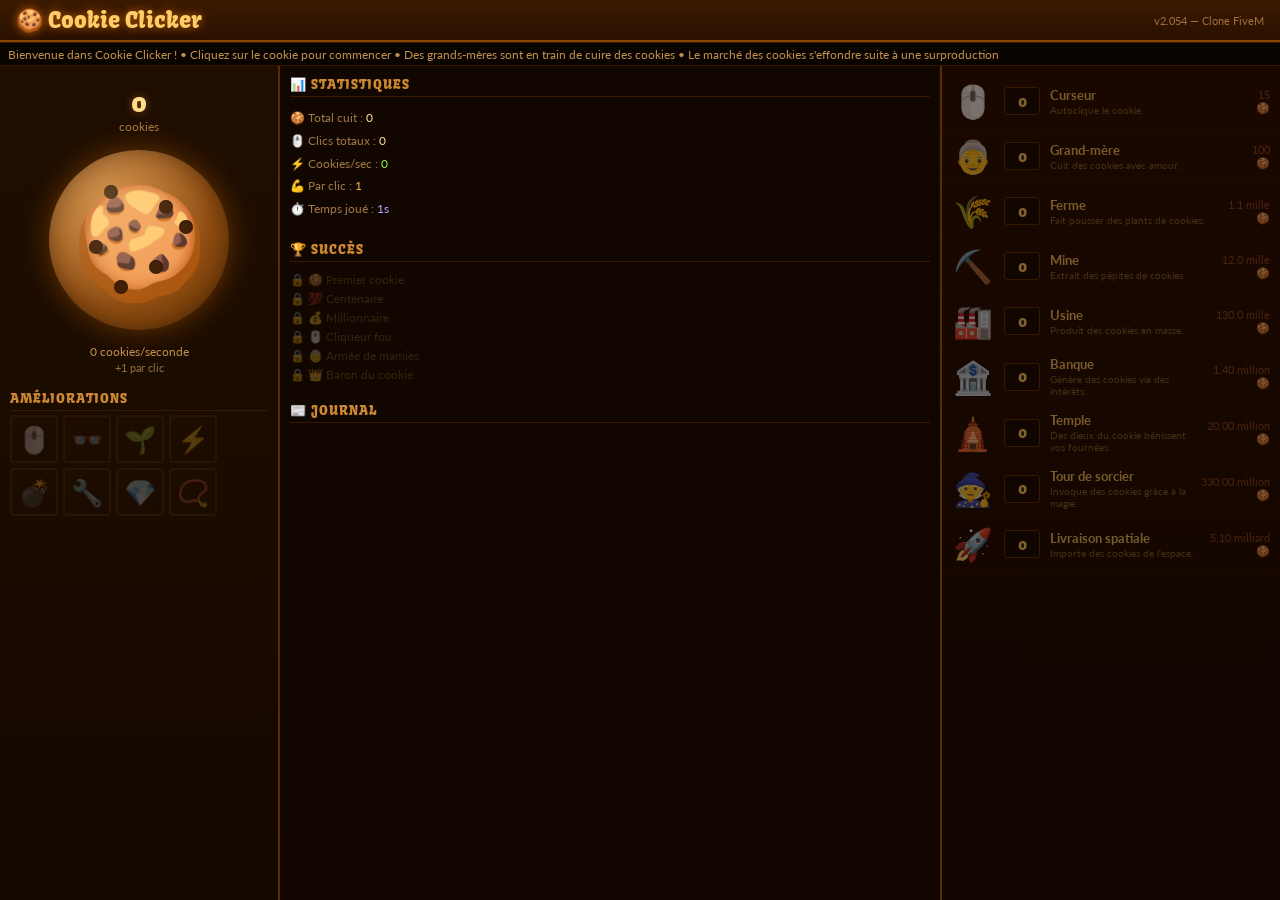
==== index.html @ 1807aa44 "Rename cookie_clicker.html to index.html" ====
<!DOCTYPE html>
<html lang="fr">
<head>
<meta charset="UTF-8">
<meta name="viewport" content="width=900, initial-scale=1">
<title>Cookie Clicker</title>
<style>
  @import url('https://fonts.googleapis.com/css2?family=Kavoon&family=Lato:wght@400;700&display=swap');

  * { margin: 0; padding: 0; box-sizing: border-box; }

  body {
    background: #1a0a00;
    color: #f0d090;
    font-family: 'Lato', sans-serif;
    height: 100vh;
    overflow: hidden;
    display: flex;
    flex-direction: column;
  }

  /* TOP BAR */
  #topbar {
    background: linear-gradient(180deg, #3b1a00, #2a1000);
    border-bottom: 2px solid #8b4500;
    padding: 6px 16px;
    display: flex;
    align-items: center;
    justify-content: space-between;
    flex-shrink: 0;
  }
  #topbar .title {
    font-family: 'Kavoon', cursive;
    font-size: 22px;
    color: #ffcc66;
    text-shadow: 0 0 10px #ff8800aa;
  }
  #topbar .version { font-size: 11px; color: #a07040; }

  /* MAIN LAYOUT */
  #main {
    display: flex;
    flex: 1;
    overflow: hidden;
  }

  /* LEFT PANEL */
  #left {
    width: 280px;
    flex-shrink: 0;
    background: linear-gradient(180deg, #1f0e00, #150800);
    border-right: 2px solid #5a2d00;
    display: flex;
    flex-direction: column;
    align-items: center;
    padding: 20px 10px;
    overflow: hidden;
  }

  #cookie-count {
    text-align: center;
    margin-bottom: 6px;
  }
  #cookie-count .big {
    font-family: 'Kavoon', cursive;
    font-size: 26px;
    color: #ffdd88;
    text-shadow: 0 0 8px #ff990066;
  }
  #cookie-count .sub {
    font-size: 12px;
    color: #a07848;
  }

  #cookie-wrap {
    position: relative;
    width: 180px;
    height: 180px;
    margin: 10px auto;
    cursor: pointer;
    user-select: none;
  }
  #cookie-img {
    width: 180px;
    height: 180px;
    border-radius: 50%;
    background: radial-gradient(circle at 38% 35%, #d4843a, #8b4a10 60%, #5a2d00);
    box-shadow: 0 0 30px #ff880055, inset 0 0 20px #00000055;
    display: flex;
    align-items: center;
    justify-content: center;
    font-size: 110px;
    transition: transform 0.06s ease;
    position: relative;
  }
  #cookie-img:active { transform: scale(0.92); }
  #cookie-img::after {
    content: '';
    position: absolute;
    inset: 0;
    border-radius: 50%;
    background: radial-gradient(circle at 30% 25%, rgba(255,255,200,0.18), transparent 60%);
    pointer-events: none;
  }

  .chip {
    position: absolute;
    width: 14px; height: 14px;
    border-radius: 50%;
    background: #3d1a00;
    box-shadow: inset 0 1px 2px #00000088;
  }

  #cps-display {
    font-size: 12px;
    color: #c09050;
    text-align: center;
    margin-top: 4px;
  }

  #click-power {
    font-size: 11px;
    color: #907040;
    text-align: center;
    margin-top: 2px;
  }

  /* FLOATING CLICKS */
  .float-num {
    position: fixed;
    font-size: 20px;
    font-weight: bold;
    color: #ffdd66;
    text-shadow: 0 0 6px #ff8800;
    pointer-events: none;
    animation: floatUp 1s ease-out forwards;
    z-index: 999;
  }
  @keyframes floatUp {
    0%   { opacity: 1; transform: translateY(0); }
    100% { opacity: 0; transform: translateY(-60px); }
  }

  /* MIDDLE PANEL */
  #middle {
    flex: 1;
    background: #120700;
    overflow-y: auto;
    padding: 10px;
    display: flex;
    flex-direction: column;
    gap: 6px;
  }
  #middle::-webkit-scrollbar { width: 6px; }
  #middle::-webkit-scrollbar-track { background: #0a0400; }
  #middle::-webkit-scrollbar-thumb { background: #5a2d00; border-radius: 3px; }

  .section-title {
    font-family: 'Kavoon', cursive;
    font-size: 13px;
    color: #cc8833;
    border-bottom: 1px solid #3a1800;
    padding-bottom: 4px;
    margin-bottom: 4px;
    letter-spacing: 1px;
  }

  /* UPGRADES */
  .upgrade-grid {
    display: flex;
    flex-wrap: wrap;
    gap: 5px;
  }
  .upgrade {
    width: 48px; height: 48px;
    border-radius: 4px;
    cursor: pointer;
    position: relative;
    border: 2px solid #5a3010;
    transition: border-color 0.2s, transform 0.1s;
    display: flex;
    align-items: center;
    justify-content: center;
    font-size: 26px;
    background: linear-gradient(135deg, #2a1200, #1a0a00);
  }
  .upgrade:hover { border-color: #ffaa44; transform: scale(1.08); }
  .upgrade.bought { border-color: #ffcc00; background: linear-gradient(135deg, #3a2000, #2a1500); opacity: 0.6; pointer-events: none; }
  .upgrade.locked { opacity: 0.25; pointer-events: none; }
  .upgrade .tip {
    display: none;
    position: absolute;
    bottom: 54px; left: 50%;
    transform: translateX(-50%);
    background: #0a0500ee;
    border: 1px solid #8b4500;
    color: #f0d090;
    font-size: 11px;
    white-space: nowrap;
    padding: 5px 8px;
    border-radius: 4px;
    z-index: 10;
    pointer-events: none;
  }
  .upgrade:hover .tip { display: block; }

  /* NEWS TICKER */
  #news {
    background: #0a0400;
    border-top: 1px solid #3a1800;
    border-bottom: 1px solid #3a1800;
    overflow: hidden;
    height: 24px;
    display: flex;
    align-items: center;
    flex-shrink: 0;
    padding: 0 8px;
  }
  #news-text {
    white-space: nowrap;
    font-size: 12px;
    color: #c09050;
    animation: ticker 35s linear infinite;
  }
  @keyframes ticker {
    0%   { transform: translateX(100vw); }
    100% { transform: translateX(-100%); }
  }

  /* RIGHT PANEL — BUILDINGS */
  #right {
    width: 340px;
    flex-shrink: 0;
    background: linear-gradient(180deg, #1a0800, #110600);
    border-left: 2px solid #5a2d00;
    overflow-y: auto;
    padding: 8px 0;
  }
  #right::-webkit-scrollbar { width: 6px; }
  #right::-webkit-scrollbar-track { background: #0a0400; }
  #right::-webkit-scrollbar-thumb { background: #5a2d00; border-radius: 3px; }

  .building {
    display: flex;
    align-items: center;
    padding: 7px 10px;
    gap: 10px;
    border-bottom: 1px solid #2a1000;
    cursor: pointer;
    transition: background 0.15s;
    position: relative;
  }
  .building:hover { background: #2a1200; }
  .building.cannot-afford { opacity: 0.45; pointer-events: none; }
  .building.can-afford { }

  .b-icon {
    font-size: 32px;
    width: 42px;
    text-align: center;
    flex-shrink: 0;
  }
  .b-count {
    background: #0a0400;
    border: 1px solid #5a2d00;
    border-radius: 3px;
    min-width: 36px;
    height: 28px;
    display: flex;
    align-items: center;
    justify-content: center;
    font-family: 'Kavoon', cursive;
    font-size: 15px;
    color: #ffcc66;
    flex-shrink: 0;
  }
  .b-info { flex: 1; }
  .b-name {
    font-size: 13px;
    font-weight: 700;
    color: #f0c060;
  }
  .b-desc {
    font-size: 10px;
    color: #806030;
    margin-top: 1px;
  }
  .b-cost {
    font-size: 11px;
    color: #d4a040;
    text-align: right;
    flex-shrink: 0;
    white-space: nowrap;
  }
  .b-cost.affordable { color: #88ee44; }
  .b-cost.not-affordable { color: #884422; }

  .b-tooltip {
    display: none;
    position: absolute;
    right: 345px;
    top: 0;
    width: 220px;
    background: #0d0600ee;
    border: 1px solid #8b4500;
    padding: 10px;
    border-radius: 6px;
    z-index: 100;
    pointer-events: none;
  }
  .building:hover .b-tooltip { display: block; }
  .b-tooltip h4 { color: #ffcc66; font-size: 13px; margin-bottom: 4px; }
  .b-tooltip p  { font-size: 11px; color: #c09050; line-height: 1.4; }
  .b-tooltip .t-cps { color: #88ee44; font-size: 12px; margin-top: 6px; }

  /* MILESTONES */
  #milestone-banner {
    display: none;
    position: fixed;
    top: 50px; left: 50%;
    transform: translateX(-50%);
    background: linear-gradient(90deg, #3b1a00, #8b4500, #3b1a00);
    border: 2px solid #ffcc44;
    color: #ffdd88;
    font-family: 'Kavoon', cursive;
    font-size: 18px;
    padding: 10px 28px;
    border-radius: 8px;
    z-index: 500;
    box-shadow: 0 0 30px #ff880066;
    animation: bannerPop 0.3s ease;
  }
  @keyframes bannerPop {
    0%   { transform: translateX(-50%) scale(0.7); opacity: 0; }
    100% { transform: translateX(-50%) scale(1);   opacity: 1; }
  }
</style>
</head>
<body>

<!-- TOP BAR -->
<div id="topbar">
  <span class="title">🍪 Cookie Clicker</span>
  <span class="version">v2.054 — Clone FiveM</span>
</div>

<!-- NEWS -->
<div id="news">
  <span id="news-text">Bienvenue dans Cookie Clicker ! • Cliquez sur le cookie pour commencer • Des grands-mères sont en train de cuire des cookies • Le marché des cookies s'effondre suite à une surproduction</span>
</div>

<!-- MAIN -->
<div id="main">

  <!-- LEFT -->
  <div id="left">
    <div id="cookie-count">
      <div class="big" id="count-display">0</div>
      <div class="sub">cookies</div>
    </div>

    <div id="cookie-wrap">
      <div id="cookie-img" onclick="clickCookie(event)">🍪
        <div class="chip" style="top:35px;left:55px"></div>
        <div class="chip" style="top:50px;left:110px"></div>
        <div class="chip" style="top:90px;left:40px"></div>
        <div class="chip" style="top:110px;left:100px"></div>
        <div class="chip" style="top:130px;left:65px"></div>
        <div class="chip" style="top:70px;left:130px"></div>
      </div>
    </div>

    <div id="cps-display">0 cookies/seconde</div>
    <div id="click-power">+1 par clic</div>

    <div style="margin-top:16px;width:100%">
      <div class="section-title">AMÉLIORATIONS</div>
      <div class="upgrade-grid" id="upgrade-grid"></div>
    </div>
  </div>

  <!-- MIDDLE (stats) -->
  <div id="middle">
    <div class="section-title">📊 STATISTIQUES</div>
    <div style="font-size:12px;color:#a07848;line-height:1.9">
      <div>🍪 Total cuit : <span id="stat-baked" style="color:#ffdd88">0</span></div>
      <div>🖱️ Clics totaux : <span id="stat-clicks" style="color:#ffdd88">0</span></div>
      <div>⚡ Cookies/sec : <span id="stat-cps" style="color:#88ee44">0</span></div>
      <div>💪 Par clic : <span id="stat-cpc" style="color:#ffaa44">1</span></div>
      <div>⏱️ Temps joué : <span id="stat-time" style="color:#aaaaff">0s</span></div>
    </div>

    <div class="section-title" style="margin-top:14px">🏆 SUCCÈS</div>
    <div id="achievements" style="font-size:12px;color:#806030;display:flex;flex-direction:column;gap:4px"></div>

    <div class="section-title" style="margin-top:14px">📰 JOURNAL</div>
    <div id="log" style="font-size:11px;color:#806030;display:flex;flex-direction:column;gap:3px;max-height:200px;overflow-y:auto"></div>
  </div>

  <!-- RIGHT — BUILDINGS -->
  <div id="right" id="shop"></div>

</div>

<!-- MILESTONE BANNER -->
<div id="milestone-banner" id="milestone-banner">🎉 <span id="milestone-text"></span></div>

<script>
// ── STATE ──────────────────────────────────────────────────────────────────
let cookies     = 0;
let totalBaked  = 0;
let totalClicks = 0;
let cps         = 0;
let cpc         = 1; // cookies per click
let startTime   = Date.now();

// ── BUILDINGS ─────────────────────────────────────────────────────────────
const BUILDINGS = [
  { id:'cursor',     name:'Curseur',          icon:'🖱️',  baseCost:15,    baseCps:0.1,  count:0, desc:'Autoclique le cookie.', flavor:'Un curseur bien rodé vaut mieux que dix doigts fatigués.' },
  { id:'grandma',    name:'Grand-mère',        icon:'👵',  baseCost:100,   baseCps:0.5,  count:0, desc:'Cuit des cookies avec amour.', flavor:'Elles savent ce qu\'elles font.' },
  { id:'farm',       name:'Ferme',             icon:'🌾',  baseCost:1100,  baseCps:4,    count:0, desc:'Fait pousser des plants de cookies.', flavor:'Agriculture intensive de biscuits.' },
  { id:'mine',       name:'Mine',              icon:'⛏️',  baseCost:12000, baseCps:10,   count:0, desc:'Extrait des pépites de cookies.', flavor:'Creusez assez profond et vous trouverez des cookies partout.' },
  { id:'factory',    name:'Usine',             icon:'🏭',  baseCost:130000,baseCps:40,   count:0, desc:'Produit des cookies en masse.', flavor:'Rendement maximal, saveur... variable.' },
  { id:'bank',       name:'Banque',            icon:'🏦',  baseCost:1.4e6, baseCps:100,  count:0, desc:'Génère des cookies via des intérêts.', flavor:'Votre argent dort. Vos cookies, non.' },
  { id:'temple',     name:'Temple',            icon:'🛕',  baseCost:2e7,   baseCps:400,  count:0, desc:'Des dieux du cookie bénissent vos fournées.', flavor:'Priez et récoltez.' },
  { id:'wizard',     name:'Tour de sorcier',   icon:'🧙',  baseCost:3.3e8, baseCps:6666, count:0, desc:'Invoque des cookies grâce à la magie.', flavor:'Abracadabra... biscuit !' },
  { id:'shipment',   name:'Livraison spatiale', icon:'🚀', baseCost:5.1e9, baseCps:10000,count:0, desc:'Importe des cookies de l\'espace.', flavor:'Dans l\'espace, personne ne vous entend croquer.' },
];

// ── UPGRADES ──────────────────────────────────────────────────────────────
const UPGRADES = [
  { id:'u1',  name:'Meilleure souris',    icon:'🖱️', cost:100,     unlocked:false, bought:false, effect:()=>{ cpc+=1; },        unlock:()=> totalClicks>=10,     tip:'×2 cookies/clic' },
  { id:'u2',  name:'Lunettes de Mamie',  icon:'👓', cost:500,     unlocked:false, bought:false, effect:()=>{ applyBldMult('grandma',2); }, unlock:()=> getBld('grandma').count>=1, tip:'×2 prod. Grand-mères' },
  { id:'u3',  name:'Engrais Spécial',    icon:'🌱', cost:10000,   unlocked:false, bought:false, effect:()=>{ applyBldMult('farm',2); },    unlock:()=> getBld('farm').count>=5,    tip:'×2 prod. Fermes' },
  { id:'u4',  name:'Double clic',        icon:'⚡', cost:50000,   unlocked:false, bought:false, effect:()=>{ cpc*=2; },          unlock:()=> totalClicks>=500,    tip:'×2 cookies/clic' },
  { id:'u5',  name:'Dynamite en sucre',  icon:'💣', cost:200000,  unlocked:false, bought:false, effect:()=>{ applyBldMult('mine',2); },    unlock:()=> getBld('mine').count>=5,   tip:'×2 prod. Mines' },
  { id:'u6',  name:'Ligne de prod. +',   icon:'🔧', cost:1e6,     unlocked:false, bought:false, effect:()=>{ applyBldMult('factory',2); }, unlock:()=> getBld('factory').count>=5, tip:'×2 prod. Usines' },
  { id:'u7',  name:'Biscuits de luxe',   icon:'💎', cost:5e6,     unlocked:false, bought:false, effect:()=>{ cpc*=5; },          unlock:()=> totalBaked>=1e6,     tip:'×5 cookies/clic' },
  { id:'u8',  name:'Rite ancestral',     icon:'📿', cost:2e7,     unlocked:false, bought:false, effect:()=>{ applyBldMult('grandma',5); }, unlock:()=> getBld('grandma').count>=25, tip:'×5 prod. Grand-mères' },
];

// ── ACHIEVEMENTS ──────────────────────────────────────────────────────────
const ACHIEVEMENTS = [
  { id:'a1', name:'Premier cookie',   icon:'🍪', condition:()=> totalBaked>=1,       earned:false },
  { id:'a2', name:'Centenaire',       icon:'💯', condition:()=> totalBaked>=100,      earned:false },
  { id:'a3', name:'Millionnaire',     icon:'💰', condition:()=> totalBaked>=1e6,      earned:false },
  { id:'a4', name:'Cliqueur fou',     icon:'🖱️', condition:()=> totalClicks>=100,     earned:false },
  { id:'a5', name:'Armée de mamies',  icon:'👵', condition:()=> getBld('grandma').count>=10, earned:false },
  { id:'a6', name:'Baron du cookie',  icon:'👑', condition:()=> totalBaked>=1e9,      earned:false },
];

const MILESTONES = [1,10,100,1000,1e4,1e6,1e9,1e12];
let lastMilestone = -1;

// ── HELPERS ───────────────────────────────────────────────────────────────
function getBld(id) { return BUILDINGS.find(b=>b.id===id); }

function applyBldMult(id, mult) {
  const b = getBld(id);
  if (b) b._mult = (b._mult||1)*mult;
  recalcCps();
}

function recalcCps() {
  cps = 0;
  for (const b of BUILDINGS) {
    cps += b.count * b.baseCps * (b._mult||1);
  }
}

function buildingCost(b) {
  return Math.ceil(b.baseCost * Math.pow(1.15, b.count));
}

function fmt(n) {
  if (n >= 1e12) return (n/1e12).toFixed(2)+' trillion';
  if (n >= 1e9)  return (n/1e9).toFixed(2)+' milliard';
  if (n >= 1e6)  return (n/1e6).toFixed(2)+' million';
  if (n >= 1e3)  return (n/1e3).toFixed(1)+' mille';
  return Math.floor(n).toString();
}

function fmtTime(ms) {
  const s = Math.floor(ms/1000);
  if (s < 60) return s+'s';
  if (s < 3600) return Math.floor(s/60)+'m '+( s%60)+'s';
  return Math.floor(s/3600)+'h '+Math.floor((s%3600)/60)+'m';
}

function addLog(msg) {
  const el = document.getElementById('log');
  const d = document.createElement('div');
  d.textContent = '• '+msg;
  el.prepend(d);
  if (el.children.length > 30) el.lastChild.remove();
}

// ── CLICK ─────────────────────────────────────────────────────────────────
function clickCookie(e) {
  cookies    += cpc;
  totalBaked += cpc;
  totalClicks++;

  // floating number
  const span = document.createElement('span');
  span.className = 'float-num';
  span.textContent = '+'+cpc;
  span.style.left = (e.clientX - 12)+'px';
  span.style.top  = (e.clientY - 12)+'px';
  document.body.appendChild(span);
  setTimeout(()=> span.remove(), 1000);
}

// ── BUY BUILDING ──────────────────────────────────────────────────────────
function buyBuilding(id) {
  const b = getBld(id);
  const cost = buildingCost(b);
  if (cookies < cost) return;
  cookies -= cost;
  b.count++;
  recalcCps();
  addLog('Acheté : '+b.name+' #'+b.count);
  renderShop();
}

// ── BUY UPGRADE ───────────────────────────────────────────────────────────
function buyUpgrade(id) {
  const u = UPGRADES.find(x=>x.id===id);
  if (!u || u.bought || cookies < u.cost) return;
  cookies -= u.cost;
  u.bought = true;
  u.effect();
  addLog('Amélioration : '+u.name);
  renderUpgrades();
  updateStats();
}

// ── MILESTONE ─────────────────────────────────────────────────────────────
function checkMilestone() {
  for (let i = MILESTONES.length-1; i >= 0; i--) {
    if (totalBaked >= MILESTONES[i] && lastMilestone < i) {
      lastMilestone = i;
      showMilestone(fmt(MILESTONES[i])+' cookies cuits !');
      break;
    }
  }
}

function showMilestone(text) {
  const b = document.getElementById('milestone-banner');
  document.getElementById('milestone-text').textContent = text;
  b.style.display = 'block';
  setTimeout(()=>{ b.style.display='none'; }, 3000);
}

// ── RENDER SHOP ───────────────────────────────────────────────────────────
function renderShop() {
  const el = document.getElementById('right');
  el.innerHTML = '';
  for (const b of BUILDINGS) {
    const cost = buildingCost(b);
    const canAfford = cookies >= cost;
    const div = document.createElement('div');
    div.className = 'building'+(canAfford?'':' cannot-afford');
    div.onclick = ()=> buyBuilding(b.id);
    const cpsEach = (b.baseCps*(b._mult||1)).toFixed(1);
    const cpsTotal = (b.count*b.baseCps*(b._mult||1)).toFixed(1);
    div.innerHTML = `
      <div class="b-icon">${b.icon}</div>
      <div class="b-count">${b.count}</div>
      <div class="b-info">
        <div class="b-name">${b.name}</div>
        <div class="b-desc">${b.desc}</div>
      </div>
      <div class="b-cost ${canAfford?'affordable':'not-affordable'}">${fmt(cost)}<br>🍪</div>
      <div class="b-tooltip">
        <h4>${b.icon} ${b.name}</h4>
        <p>${b.flavor}</p>
        <p class="t-cps">Prod. : ${cpsEach}/s chacun<br>Total : ${cpsTotal}/s</p>
      </div>`;
    el.appendChild(div);
  }
}

// ── RENDER UPGRADES ───────────────────────────────────────────────────────
function renderUpgrades() {
  const el = document.getElementById('upgrade-grid');
  el.innerHTML = '';
  for (const u of UPGRADES) {
    u.unlocked = u.unlocked || u.unlock();
    const div = document.createElement('div');
    div.className = 'upgrade'+(u.bought?' bought':(!u.unlocked?' locked':''));
    div.innerHTML = `${u.icon}<div class="tip">${u.name}<br><span style="color:#88ee44">${u.tip}</span><br><span style="color:#ffaa44">${fmt(u.cost)} 🍪</span></div>`;
    if (!u.bought && u.unlocked) div.onclick = ()=> buyUpgrade(u.id);
    el.appendChild(div);
  }
}

// ── UPDATE STATS ──────────────────────────────────────────────────────────
function updateStats() {
  document.getElementById('count-display').textContent = fmt(cookies);
  document.getElementById('cps-display').textContent   = fmt(cps)+' cookies/seconde';
  document.getElementById('click-power').textContent   = '+'+fmt(cpc)+' par clic';
  document.getElementById('stat-baked').textContent    = fmt(totalBaked);
  document.getElementById('stat-clicks').textContent   = totalClicks;
  document.getElementById('stat-cps').textContent      = fmt(cps);
  document.getElementById('stat-cpc').textContent      = fmt(cpc);
  document.getElementById('stat-time').textContent     = fmtTime(Date.now()-startTime);
}

// ── CHECK ACHIEVEMENTS ────────────────────────────────────────────────────
function checkAchievements() {
  let changed = false;
  for (const a of ACHIEVEMENTS) {
    if (!a.earned && a.condition()) {
      a.earned = true;
      changed = true;
      addLog('🏆 Succès : '+a.name);
    }
  }
  if (changed) renderAchievements();
}

function renderAchievements() {
  const el = document.getElementById('achievements');
  el.innerHTML = '';
  for (const a of ACHIEVEMENTS) {
    const d = document.createElement('div');
    d.style.opacity = a.earned ? '1' : '0.3';
    d.textContent = (a.earned?'✅':'🔒')+' '+a.icon+' '+a.name;
    el.appendChild(d);
  }
}

// ── TICK ──────────────────────────────────────────────────────────────────
setInterval(()=>{
  const gain = cps / 20;
  cookies    += gain;
  totalBaked += gain;
  updateStats();
  renderShop();
  renderUpgrades();
  checkAchievements();
  checkMilestone();
}, 50);

// ── NEWS ROTATION ─────────────────────────────────────────────────────────
const newsItems = [
  'Bienvenue dans Cookie Clicker !',
  'Des grand-mères mécontentes envahissent les rues.',
  'Cours du cookie en hausse : +15% ce mois-ci.',
  'Un mystérieux wizard offre des cookies en échange de sorts.',
  'La ferme du coin produit 3000 cookies à la minute.',
  'Votre banque a converti tous vos actifs en cookies.',
  'Des vaisseaux spatiaux livrent des tonnes de cookies depuis Mars.',
  'Le gouvernement envisage de taxer les cookies virtuels.',
  'Alerte : surproduction de cookies dans la région.',
  'Un cookie géant aperçu au-dessus de Paris.',
];
let newsIdx = 0;
setInterval(()=>{
  newsIdx = (newsIdx+1) % newsItems.length;
  const el = document.getElementById('news-text');
  el.style.animation = 'none';
  el.textContent = newsItems[newsIdx]+' • '+newsItems[(newsIdx+1)%newsItems.length]+' • '+newsItems[(newsIdx+2)%newsItems.length];
  void el.offsetWidth;
  el.style.animation = 'ticker 35s linear infinite';
}, 35000);

// ── INIT ──────────────────────────────────────────────────────────────────
renderShop();
renderUpgrades();
renderAchievements();
updateStats();
</script>
</body>
</html>
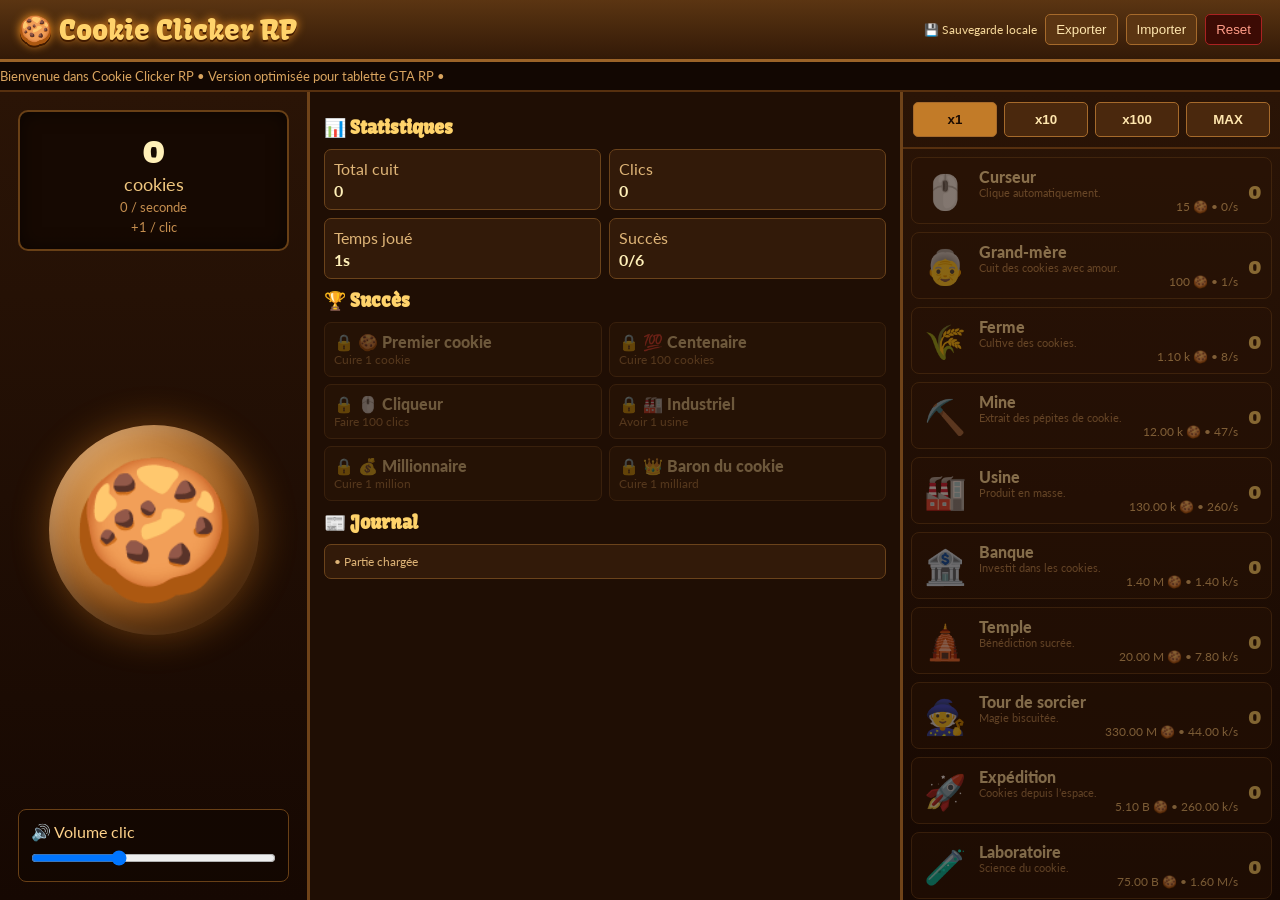
==== commit 0da765ac: "Add files via upload" ====
--- a/index.html
+++ b/index.html
@@ -1,677 +1,76 @@
 <!DOCTYPE html>
 <html lang="fr">
 <head>
-<meta charset="UTF-8">
-<meta name="viewport" content="width=900, initial-scale=1">
-<title>Cookie Clicker</title>
-<style>
-  @import url('https://fonts.googleapis.com/css2?family=Kavoon&family=Lato:wght@400;700&display=swap');
-
-  * { margin: 0; padding: 0; box-sizing: border-box; }
-
-  body {
-    background: #1a0a00;
-    color: #f0d090;
-    font-family: 'Lato', sans-serif;
-    height: 100vh;
-    overflow: hidden;
-    display: flex;
-    flex-direction: column;
-  }
-
-  /* TOP BAR */
-  #topbar {
-    background: linear-gradient(180deg, #3b1a00, #2a1000);
-    border-bottom: 2px solid #8b4500;
-    padding: 6px 16px;
-    display: flex;
-    align-items: center;
-    justify-content: space-between;
-    flex-shrink: 0;
-  }
-  #topbar .title {
-    font-family: 'Kavoon', cursive;
-    font-size: 22px;
-    color: #ffcc66;
-    text-shadow: 0 0 10px #ff8800aa;
-  }
-  #topbar .version { font-size: 11px; color: #a07040; }
-
-  /* MAIN LAYOUT */
-  #main {
-    display: flex;
-    flex: 1;
-    overflow: hidden;
-  }
-
-  /* LEFT PANEL */
-  #left {
-    width: 280px;
-    flex-shrink: 0;
-    background: linear-gradient(180deg, #1f0e00, #150800);
-    border-right: 2px solid #5a2d00;
-    display: flex;
-    flex-direction: column;
-    align-items: center;
-    padding: 20px 10px;
-    overflow: hidden;
-  }
-
-  #cookie-count {
-    text-align: center;
-    margin-bottom: 6px;
-  }
-  #cookie-count .big {
-    font-family: 'Kavoon', cursive;
-    font-size: 26px;
-    color: #ffdd88;
-    text-shadow: 0 0 8px #ff990066;
-  }
-  #cookie-count .sub {
-    font-size: 12px;
-    color: #a07848;
-  }
-
-  #cookie-wrap {
-    position: relative;
-    width: 180px;
-    height: 180px;
-    margin: 10px auto;
-    cursor: pointer;
-    user-select: none;
-  }
-  #cookie-img {
-    width: 180px;
-    height: 180px;
-    border-radius: 50%;
-    background: radial-gradient(circle at 38% 35%, #d4843a, #8b4a10 60%, #5a2d00);
-    box-shadow: 0 0 30px #ff880055, inset 0 0 20px #00000055;
-    display: flex;
-    align-items: center;
-    justify-content: center;
-    font-size: 110px;
-    transition: transform 0.06s ease;
-    position: relative;
-  }
-  #cookie-img:active { transform: scale(0.92); }
-  #cookie-img::after {
-    content: '';
-    position: absolute;
-    inset: 0;
-    border-radius: 50%;
-    background: radial-gradient(circle at 30% 25%, rgba(255,255,200,0.18), transparent 60%);
-    pointer-events: none;
-  }
-
-  .chip {
-    position: absolute;
-    width: 14px; height: 14px;
-    border-radius: 50%;
-    background: #3d1a00;
-    box-shadow: inset 0 1px 2px #00000088;
-  }
-
-  #cps-display {
-    font-size: 12px;
-    color: #c09050;
-    text-align: center;
-    margin-top: 4px;
-  }
-
-  #click-power {
-    font-size: 11px;
-    color: #907040;
-    text-align: center;
-    margin-top: 2px;
-  }
-
-  /* FLOATING CLICKS */
-  .float-num {
-    position: fixed;
-    font-size: 20px;
-    font-weight: bold;
-    color: #ffdd66;
-    text-shadow: 0 0 6px #ff8800;
-    pointer-events: none;
-    animation: floatUp 1s ease-out forwards;
-    z-index: 999;
-  }
-  @keyframes floatUp {
-    0%   { opacity: 1; transform: translateY(0); }
-    100% { opacity: 0; transform: translateY(-60px); }
-  }
-
-  /* MIDDLE PANEL */
-  #middle {
-    flex: 1;
-    background: #120700;
-    overflow-y: auto;
-    padding: 10px;
-    display: flex;
-    flex-direction: column;
-    gap: 6px;
-  }
-  #middle::-webkit-scrollbar { width: 6px; }
-  #middle::-webkit-scrollbar-track { background: #0a0400; }
-  #middle::-webkit-scrollbar-thumb { background: #5a2d00; border-radius: 3px; }
-
-  .section-title {
-    font-family: 'Kavoon', cursive;
-    font-size: 13px;
-    color: #cc8833;
-    border-bottom: 1px solid #3a1800;
-    padding-bottom: 4px;
-    margin-bottom: 4px;
-    letter-spacing: 1px;
-  }
-
-  /* UPGRADES */
-  .upgrade-grid {
-    display: flex;
-    flex-wrap: wrap;
-    gap: 5px;
-  }
-  .upgrade {
-    width: 48px; height: 48px;
-    border-radius: 4px;
-    cursor: pointer;
-    position: relative;
-    border: 2px solid #5a3010;
-    transition: border-color 0.2s, transform 0.1s;
-    display: flex;
-    align-items: center;
-    justify-content: center;
-    font-size: 26px;
-    background: linear-gradient(135deg, #2a1200, #1a0a00);
-  }
-  .upgrade:hover { border-color: #ffaa44; transform: scale(1.08); }
-  .upgrade.bought { border-color: #ffcc00; background: linear-gradient(135deg, #3a2000, #2a1500); opacity: 0.6; pointer-events: none; }
-  .upgrade.locked { opacity: 0.25; pointer-events: none; }
-  .upgrade .tip {
-    display: none;
-    position: absolute;
-    bottom: 54px; left: 50%;
-    transform: translateX(-50%);
-    background: #0a0500ee;
-    border: 1px solid #8b4500;
-    color: #f0d090;
-    font-size: 11px;
-    white-space: nowrap;
-    padding: 5px 8px;
-    border-radius: 4px;
-    z-index: 10;
-    pointer-events: none;
-  }
-  .upgrade:hover .tip { display: block; }
-
-  /* NEWS TICKER */
-  #news {
-    background: #0a0400;
-    border-top: 1px solid #3a1800;
-    border-bottom: 1px solid #3a1800;
-    overflow: hidden;
-    height: 24px;
-    display: flex;
-    align-items: center;
-    flex-shrink: 0;
-    padding: 0 8px;
-  }
-  #news-text {
-    white-space: nowrap;
-    font-size: 12px;
-    color: #c09050;
-    animation: ticker 35s linear infinite;
-  }
-  @keyframes ticker {
-    0%   { transform: translateX(100vw); }
-    100% { transform: translateX(-100%); }
-  }
-
-  /* RIGHT PANEL — BUILDINGS */
-  #right {
-    width: 340px;
-    flex-shrink: 0;
-    background: linear-gradient(180deg, #1a0800, #110600);
-    border-left: 2px solid #5a2d00;
-    overflow-y: auto;
-    padding: 8px 0;
-  }
-  #right::-webkit-scrollbar { width: 6px; }
-  #right::-webkit-scrollbar-track { background: #0a0400; }
-  #right::-webkit-scrollbar-thumb { background: #5a2d00; border-radius: 3px; }
-
-  .building {
-    display: flex;
-    align-items: center;
-    padding: 7px 10px;
-    gap: 10px;
-    border-bottom: 1px solid #2a1000;
-    cursor: pointer;
-    transition: background 0.15s;
-    position: relative;
-  }
-  .building:hover { background: #2a1200; }
-  .building.cannot-afford { opacity: 0.45; pointer-events: none; }
-  .building.can-afford { }
-
-  .b-icon {
-    font-size: 32px;
-    width: 42px;
-    text-align: center;
-    flex-shrink: 0;
-  }
-  .b-count {
-    background: #0a0400;
-    border: 1px solid #5a2d00;
-    border-radius: 3px;
-    min-width: 36px;
-    height: 28px;
-    display: flex;
-    align-items: center;
-    justify-content: center;
-    font-family: 'Kavoon', cursive;
-    font-size: 15px;
-    color: #ffcc66;
-    flex-shrink: 0;
-  }
-  .b-info { flex: 1; }
-  .b-name {
-    font-size: 13px;
-    font-weight: 700;
-    color: #f0c060;
-  }
-  .b-desc {
-    font-size: 10px;
-    color: #806030;
-    margin-top: 1px;
-  }
-  .b-cost {
-    font-size: 11px;
-    color: #d4a040;
-    text-align: right;
-    flex-shrink: 0;
-    white-space: nowrap;
-  }
-  .b-cost.affordable { color: #88ee44; }
-  .b-cost.not-affordable { color: #884422; }
-
-  .b-tooltip {
-    display: none;
-    position: absolute;
-    right: 345px;
-    top: 0;
-    width: 220px;
-    background: #0d0600ee;
-    border: 1px solid #8b4500;
-    padding: 10px;
-    border-radius: 6px;
-    z-index: 100;
-    pointer-events: none;
-  }
-  .building:hover .b-tooltip { display: block; }
-  .b-tooltip h4 { color: #ffcc66; font-size: 13px; margin-bottom: 4px; }
-  .b-tooltip p  { font-size: 11px; color: #c09050; line-height: 1.4; }
-  .b-tooltip .t-cps { color: #88ee44; font-size: 12px; margin-top: 6px; }
-
-  /* MILESTONES */
-  #milestone-banner {
-    display: none;
-    position: fixed;
-    top: 50px; left: 50%;
-    transform: translateX(-50%);
-    background: linear-gradient(90deg, #3b1a00, #8b4500, #3b1a00);
-    border: 2px solid #ffcc44;
-    color: #ffdd88;
-    font-family: 'Kavoon', cursive;
-    font-size: 18px;
-    padding: 10px 28px;
-    border-radius: 8px;
-    z-index: 500;
-    box-shadow: 0 0 30px #ff880066;
-    animation: bannerPop 0.3s ease;
-  }
-  @keyframes bannerPop {
-    0%   { transform: translateX(-50%) scale(0.7); opacity: 0; }
-    100% { transform: translateX(-50%) scale(1);   opacity: 1; }
-  }
-</style>
+  <meta charset="UTF-8" />
+  <meta name="viewport" content="width=device-width, initial-scale=1.0" />
+  <title>Cookie Clicker RP</title>
+  <link rel="stylesheet" href="style.css" />
+  <link rel="preconnect" href="https://fonts.googleapis.com">
+  <link rel="preconnect" href="https://fonts.gstatic.com" crossorigin>
+  <link href="https://fonts.googleapis.com/css2?family=Kavoon&family=Lato:wght@400;700;900&display=swap" rel="stylesheet">
 </head>
 <body>
+  <div id="app">
+    <header class="topbar">
+      <div class="brand">🍪 Cookie Clicker RP</div>
+      <div class="top-actions">
+        <span id="saveStatus">💾 Sauvegarde locale</span>
+        <button id="exportBtn" class="small-btn">Exporter</button>
+        <button id="importBtn" class="small-btn">Importer</button>
+        <button id="resetBtn" class="danger-btn">Reset</button>
+      </div>
+    </header>
 
-<!-- TOP BAR -->
-<div id="topbar">
-  <span class="title">🍪 Cookie Clicker</span>
-  <span class="version">v2.054 — Clone FiveM</span>
-</div>
+    <div class="news"><span id="newsText">Bienvenue dans Cookie Clicker RP • Version optimisée pour tablette GTA RP •</span></div>
 
-<!-- NEWS -->
-<div id="news">
-  <span id="news-text">Bienvenue dans Cookie Clicker ! • Cliquez sur le cookie pour commencer • Des grands-mères sont en train de cuire des cookies • Le marché des cookies s'effondre suite à une surproduction</span>
-</div>
+    <main class="layout">
+      <section class="left panel">
+        <div class="countbox">
+          <div id="cookieCount" class="cookie-count">0</div>
+          <div class="label">cookies</div>
+          <div id="cps" class="sub">0 / seconde</div>
+          <div id="cpc" class="sub">+1 / clic</div>
+        </div>
 
-<!-- MAIN -->
-<div id="main">
+        <button id="cookieBtn" class="cookie" aria-label="Cliquer cookie">🍪</button>
 
-  <!-- LEFT -->
-  <div id="left">
-    <div id="cookie-count">
-      <div class="big" id="count-display">0</div>
-      <div class="sub">cookies</div>
-    </div>
+        <div class="audio-box">
+          <label>🔊 Volume clic</label>
+          <input id="volume" type="range" min="0" max="100" value="35" />
+        </div>
+      </section>
 
-    <div id="cookie-wrap">
-      <div id="cookie-img" onclick="clickCookie(event)">🍪
-        <div class="chip" style="top:35px;left:55px"></div>
-        <div class="chip" style="top:50px;left:110px"></div>
-        <div class="chip" style="top:90px;left:40px"></div>
-        <div class="chip" style="top:110px;left:100px"></div>
-        <div class="chip" style="top:130px;left:65px"></div>
-        <div class="chip" style="top:70px;left:130px"></div>
-      </div>
-    </div>
+      <section class="middle panel">
+        <h2>📊 Statistiques</h2>
+        <div class="stats-grid">
+          <div>Total cuit <b id="totalBaked">0</b></div>
+          <div>Clics <b id="totalClicks">0</b></div>
+          <div>Temps joué <b id="playTime">0s</b></div>
+          <div>Succès <b id="achCount">0/0</b></div>
+        </div>
 
-    <div id="cps-display">0 cookies/seconde</div>
-    <div id="click-power">+1 par clic</div>
+        <h2>🏆 Succès</h2>
+        <div id="achievements" class="achievements"></div>
 
-    <div style="margin-top:16px;width:100%">
-      <div class="section-title">AMÉLIORATIONS</div>
-      <div class="upgrade-grid" id="upgrade-grid"></div>
-    </div>
+        <h2>📰 Journal</h2>
+        <div id="log" class="log"></div>
+      </section>
+
+      <section class="right panel">
+        <div class="buy-modes">
+          <button class="mode active" data-mode="1">x1</button>
+          <button class="mode" data-mode="10">x10</button>
+          <button class="mode" data-mode="100">x100</button>
+          <button class="mode" data-mode="max">MAX</button>
+        </div>
+        <div id="shop" class="shop"></div>
+      </section>
+    </main>
   </div>
 
-  <!-- MIDDLE (stats) -->
-  <div id="middle">
-    <div class="section-title">📊 STATISTIQUES</div>
-    <div style="font-size:12px;color:#a07848;line-height:1.9">
-      <div>🍪 Total cuit : <span id="stat-baked" style="color:#ffdd88">0</span></div>
-      <div>🖱️ Clics totaux : <span id="stat-clicks" style="color:#ffdd88">0</span></div>
-      <div>⚡ Cookies/sec : <span id="stat-cps" style="color:#88ee44">0</span></div>
-      <div>💪 Par clic : <span id="stat-cpc" style="color:#ffaa44">1</span></div>
-      <div>⏱️ Temps joué : <span id="stat-time" style="color:#aaaaff">0s</span></div>
-    </div>
+  <div id="floatLayer"></div>
+  <div id="toastLayer"></div>
 
-    <div class="section-title" style="margin-top:14px">🏆 SUCCÈS</div>
-    <div id="achievements" style="font-size:12px;color:#806030;display:flex;flex-direction:column;gap:4px"></div>
-
-    <div class="section-title" style="margin-top:14px">📰 JOURNAL</div>
-    <div id="log" style="font-size:11px;color:#806030;display:flex;flex-direction:column;gap:3px;max-height:200px;overflow-y:auto"></div>
-  </div>
-
-  <!-- RIGHT — BUILDINGS -->
-  <div id="right" id="shop"></div>
-
-</div>
-
-<!-- MILESTONE BANNER -->
-<div id="milestone-banner" id="milestone-banner">🎉 <span id="milestone-text"></span></div>
-
-<script>
-// ── STATE ──────────────────────────────────────────────────────────────────
-let cookies     = 0;
-let totalBaked  = 0;
-let totalClicks = 0;
-let cps         = 0;
-let cpc         = 1; // cookies per click
-let startTime   = Date.now();
-
-// ── BUILDINGS ─────────────────────────────────────────────────────────────
-const BUILDINGS = [
-  { id:'cursor',     name:'Curseur',          icon:'🖱️',  baseCost:15,    baseCps:0.1,  count:0, desc:'Autoclique le cookie.', flavor:'Un curseur bien rodé vaut mieux que dix doigts fatigués.' },
-  { id:'grandma',    name:'Grand-mère',        icon:'👵',  baseCost:100,   baseCps:0.5,  count:0, desc:'Cuit des cookies avec amour.', flavor:'Elles savent ce qu\'elles font.' },
-  { id:'farm',       name:'Ferme',             icon:'🌾',  baseCost:1100,  baseCps:4,    count:0, desc:'Fait pousser des plants de cookies.', flavor:'Agriculture intensive de biscuits.' },
-  { id:'mine',       name:'Mine',              icon:'⛏️',  baseCost:12000, baseCps:10,   count:0, desc:'Extrait des pépites de cookies.', flavor:'Creusez assez profond et vous trouverez des cookies partout.' },
-  { id:'factory',    name:'Usine',             icon:'🏭',  baseCost:130000,baseCps:40,   count:0, desc:'Produit des cookies en masse.', flavor:'Rendement maximal, saveur... variable.' },
-  { id:'bank',       name:'Banque',            icon:'🏦',  baseCost:1.4e6, baseCps:100,  count:0, desc:'Génère des cookies via des intérêts.', flavor:'Votre argent dort. Vos cookies, non.' },
-  { id:'temple',     name:'Temple',            icon:'🛕',  baseCost:2e7,   baseCps:400,  count:0, desc:'Des dieux du cookie bénissent vos fournées.', flavor:'Priez et récoltez.' },
-  { id:'wizard',     name:'Tour de sorcier',   icon:'🧙',  baseCost:3.3e8, baseCps:6666, count:0, desc:'Invoque des cookies grâce à la magie.', flavor:'Abracadabra... biscuit !' },
-  { id:'shipment',   name:'Livraison spatiale', icon:'🚀', baseCost:5.1e9, baseCps:10000,count:0, desc:'Importe des cookies de l\'espace.', flavor:'Dans l\'espace, personne ne vous entend croquer.' },
-];
-
-// ── UPGRADES ──────────────────────────────────────────────────────────────
-const UPGRADES = [
-  { id:'u1',  name:'Meilleure souris',    icon:'🖱️', cost:100,     unlocked:false, bought:false, effect:()=>{ cpc+=1; },        unlock:()=> totalClicks>=10,     tip:'×2 cookies/clic' },
-  { id:'u2',  name:'Lunettes de Mamie',  icon:'👓', cost:500,     unlocked:false, bought:false, effect:()=>{ applyBldMult('grandma',2); }, unlock:()=> getBld('grandma').count>=1, tip:'×2 prod. Grand-mères' },
-  { id:'u3',  name:'Engrais Spécial',    icon:'🌱', cost:10000,   unlocked:false, bought:false, effect:()=>{ applyBldMult('farm',2); },    unlock:()=> getBld('farm').count>=5,    tip:'×2 prod. Fermes' },
-  { id:'u4',  name:'Double clic',        icon:'⚡', cost:50000,   unlocked:false, bought:false, effect:()=>{ cpc*=2; },          unlock:()=> totalClicks>=500,    tip:'×2 cookies/clic' },
-  { id:'u5',  name:'Dynamite en sucre',  icon:'💣', cost:200000,  unlocked:false, bought:false, effect:()=>{ applyBldMult('mine',2); },    unlock:()=> getBld('mine').count>=5,   tip:'×2 prod. Mines' },
-  { id:'u6',  name:'Ligne de prod. +',   icon:'🔧', cost:1e6,     unlocked:false, bought:false, effect:()=>{ applyBldMult('factory',2); }, unlock:()=> getBld('factory').count>=5, tip:'×2 prod. Usines' },
-  { id:'u7',  name:'Biscuits de luxe',   icon:'💎', cost:5e6,     unlocked:false, bought:false, effect:()=>{ cpc*=5; },          unlock:()=> totalBaked>=1e6,     tip:'×5 cookies/clic' },
-  { id:'u8',  name:'Rite ancestral',     icon:'📿', cost:2e7,     unlocked:false, bought:false, effect:()=>{ applyBldMult('grandma',5); }, unlock:()=> getBld('grandma').count>=25, tip:'×5 prod. Grand-mères' },
-];
-
-// ── ACHIEVEMENTS ──────────────────────────────────────────────────────────
-const ACHIEVEMENTS = [
-  { id:'a1', name:'Premier cookie',   icon:'🍪', condition:()=> totalBaked>=1,       earned:false },
-  { id:'a2', name:'Centenaire',       icon:'💯', condition:()=> totalBaked>=100,      earned:false },
-  { id:'a3', name:'Millionnaire',     icon:'💰', condition:()=> totalBaked>=1e6,      earned:false },
-  { id:'a4', name:'Cliqueur fou',     icon:'🖱️', condition:()=> totalClicks>=100,     earned:false },
-  { id:'a5', name:'Armée de mamies',  icon:'👵', condition:()=> getBld('grandma').count>=10, earned:false },
-  { id:'a6', name:'Baron du cookie',  icon:'👑', condition:()=> totalBaked>=1e9,      earned:false },
-];
-
-const MILESTONES = [1,10,100,1000,1e4,1e6,1e9,1e12];
-let lastMilestone = -1;
-
-// ── HELPERS ───────────────────────────────────────────────────────────────
-function getBld(id) { return BUILDINGS.find(b=>b.id===id); }
-
-function applyBldMult(id, mult) {
-  const b = getBld(id);
-  if (b) b._mult = (b._mult||1)*mult;
-  recalcCps();
-}
-
-function recalcCps() {
-  cps = 0;
-  for (const b of BUILDINGS) {
-    cps += b.count * b.baseCps * (b._mult||1);
-  }
-}
-
-function buildingCost(b) {
-  return Math.ceil(b.baseCost * Math.pow(1.15, b.count));
-}
-
-function fmt(n) {
-  if (n >= 1e12) return (n/1e12).toFixed(2)+' trillion';
-  if (n >= 1e9)  return (n/1e9).toFixed(2)+' milliard';
-  if (n >= 1e6)  return (n/1e6).toFixed(2)+' million';
-  if (n >= 1e3)  return (n/1e3).toFixed(1)+' mille';
-  return Math.floor(n).toString();
-}
-
-function fmtTime(ms) {
-  const s = Math.floor(ms/1000);
-  if (s < 60) return s+'s';
-  if (s < 3600) return Math.floor(s/60)+'m '+( s%60)+'s';
-  return Math.floor(s/3600)+'h '+Math.floor((s%3600)/60)+'m';
-}
-
-function addLog(msg) {
-  const el = document.getElementById('log');
-  const d = document.createElement('div');
-  d.textContent = '• '+msg;
-  el.prepend(d);
-  if (el.children.length > 30) el.lastChild.remove();
-}
-
-// ── CLICK ─────────────────────────────────────────────────────────────────
-function clickCookie(e) {
-  cookies    += cpc;
-  totalBaked += cpc;
-  totalClicks++;
-
-  // floating number
-  const span = document.createElement('span');
-  span.className = 'float-num';
-  span.textContent = '+'+cpc;
-  span.style.left = (e.clientX - 12)+'px';
-  span.style.top  = (e.clientY - 12)+'px';
-  document.body.appendChild(span);
-  setTimeout(()=> span.remove(), 1000);
-}
-
-// ── BUY BUILDING ──────────────────────────────────────────────────────────
-function buyBuilding(id) {
-  const b = getBld(id);
-  const cost = buildingCost(b);
-  if (cookies < cost) return;
-  cookies -= cost;
-  b.count++;
-  recalcCps();
-  addLog('Acheté : '+b.name+' #'+b.count);
-  renderShop();
-}
-
-// ── BUY UPGRADE ───────────────────────────────────────────────────────────
-function buyUpgrade(id) {
-  const u = UPGRADES.find(x=>x.id===id);
-  if (!u || u.bought || cookies < u.cost) return;
-  cookies -= u.cost;
-  u.bought = true;
-  u.effect();
-  addLog('Amélioration : '+u.name);
-  renderUpgrades();
-  updateStats();
-}
-
-// ── MILESTONE ─────────────────────────────────────────────────────────────
-function checkMilestone() {
-  for (let i = MILESTONES.length-1; i >= 0; i--) {
-    if (totalBaked >= MILESTONES[i] && lastMilestone < i) {
-      lastMilestone = i;
-      showMilestone(fmt(MILESTONES[i])+' cookies cuits !');
-      break;
-    }
-  }
-}
-
-function showMilestone(text) {
-  const b = document.getElementById('milestone-banner');
-  document.getElementById('milestone-text').textContent = text;
-  b.style.display = 'block';
-  setTimeout(()=>{ b.style.display='none'; }, 3000);
-}
-
-// ── RENDER SHOP ───────────────────────────────────────────────────────────
-function renderShop() {
-  const el = document.getElementById('right');
-  el.innerHTML = '';
-  for (const b of BUILDINGS) {
-    const cost = buildingCost(b);
-    const canAfford = cookies >= cost;
-    const div = document.createElement('div');
-    div.className = 'building'+(canAfford?'':' cannot-afford');
-    div.onclick = ()=> buyBuilding(b.id);
-    const cpsEach = (b.baseCps*(b._mult||1)).toFixed(1);
-    const cpsTotal = (b.count*b.baseCps*(b._mult||1)).toFixed(1);
-    div.innerHTML = `
-      <div class="b-icon">${b.icon}</div>
-      <div class="b-count">${b.count}</div>
-      <div class="b-info">
-        <div class="b-name">${b.name}</div>
-        <div class="b-desc">${b.desc}</div>
-      </div>
-      <div class="b-cost ${canAfford?'affordable':'not-affordable'}">${fmt(cost)}<br>🍪</div>
-      <div class="b-tooltip">
-        <h4>${b.icon} ${b.name}</h4>
-        <p>${b.flavor}</p>
-        <p class="t-cps">Prod. : ${cpsEach}/s chacun<br>Total : ${cpsTotal}/s</p>
-      </div>`;
-    el.appendChild(div);
-  }
-}
-
-// ── RENDER UPGRADES ───────────────────────────────────────────────────────
-function renderUpgrades() {
-  const el = document.getElementById('upgrade-grid');
-  el.innerHTML = '';
-  for (const u of UPGRADES) {
-    u.unlocked = u.unlocked || u.unlock();
-    const div = document.createElement('div');
-    div.className = 'upgrade'+(u.bought?' bought':(!u.unlocked?' locked':''));
-    div.innerHTML = `${u.icon}<div class="tip">${u.name}<br><span style="color:#88ee44">${u.tip}</span><br><span style="color:#ffaa44">${fmt(u.cost)} 🍪</span></div>`;
-    if (!u.bought && u.unlocked) div.onclick = ()=> buyUpgrade(u.id);
-    el.appendChild(div);
-  }
-}
-
-// ── UPDATE STATS ──────────────────────────────────────────────────────────
-function updateStats() {
-  document.getElementById('count-display').textContent = fmt(cookies);
-  document.getElementById('cps-display').textContent   = fmt(cps)+' cookies/seconde';
-  document.getElementById('click-power').textContent   = '+'+fmt(cpc)+' par clic';
-  document.getElementById('stat-baked').textContent    = fmt(totalBaked);
-  document.getElementById('stat-clicks').textContent   = totalClicks;
-  document.getElementById('stat-cps').textContent      = fmt(cps);
-  document.getElementById('stat-cpc').textContent      = fmt(cpc);
-  document.getElementById('stat-time').textContent     = fmtTime(Date.now()-startTime);
-}
-
-// ── CHECK ACHIEVEMENTS ────────────────────────────────────────────────────
-function checkAchievements() {
-  let changed = false;
-  for (const a of ACHIEVEMENTS) {
-    if (!a.earned && a.condition()) {
-      a.earned = true;
-      changed = true;
-      addLog('🏆 Succès : '+a.name);
-    }
-  }
-  if (changed) renderAchievements();
-}
-
-function renderAchievements() {
-  const el = document.getElementById('achievements');
-  el.innerHTML = '';
-  for (const a of ACHIEVEMENTS) {
-    const d = document.createElement('div');
-    d.style.opacity = a.earned ? '1' : '0.3';
-    d.textContent = (a.earned?'✅':'🔒')+' '+a.icon+' '+a.name;
-    el.appendChild(d);
-  }
-}
-
-// ── TICK ──────────────────────────────────────────────────────────────────
-setInterval(()=>{
-  const gain = cps / 20;
-  cookies    += gain;
-  totalBaked += gain;
-  updateStats();
-  renderShop();
-  renderUpgrades();
-  checkAchievements();
-  checkMilestone();
-}, 50);
-
-// ── NEWS ROTATION ─────────────────────────────────────────────────────────
-const newsItems = [
-  'Bienvenue dans Cookie Clicker !',
-  'Des grand-mères mécontentes envahissent les rues.',
-  'Cours du cookie en hausse : +15% ce mois-ci.',
-  'Un mystérieux wizard offre des cookies en échange de sorts.',
-  'La ferme du coin produit 3000 cookies à la minute.',
-  'Votre banque a converti tous vos actifs en cookies.',
-  'Des vaisseaux spatiaux livrent des tonnes de cookies depuis Mars.',
-  'Le gouvernement envisage de taxer les cookies virtuels.',
-  'Alerte : surproduction de cookies dans la région.',
-  'Un cookie géant aperçu au-dessus de Paris.',
-];
-let newsIdx = 0;
-setInterval(()=>{
-  newsIdx = (newsIdx+1) % newsItems.length;
-  const el = document.getElementById('news-text');
-  el.style.animation = 'none';
-  el.textContent = newsItems[newsIdx]+' • '+newsItems[(newsIdx+1)%newsItems.length]+' • '+newsItems[(newsIdx+2)%newsItems.length];
-  void el.offsetWidth;
-  el.style.animation = 'ticker 35s linear infinite';
-}, 35000);
-
-// ── INIT ──────────────────────────────────────────────────────────────────
-renderShop();
-renderUpgrades();
-renderAchievements();
-updateStats();
-</script>
+  <script src="game.js"></script>
 </body>
 </html>
--- a/style.css
+++ b/style.css
@@ -0,0 +1 @@
+*{box-sizing:border-box;margin:0;padding:0}html,body,#app{width:100%;height:100%;overflow:hidden}body{font-family:Lato,Arial,sans-serif;background:#1a0b02;color:#f7d99b}.topbar{height:62px;background:linear-gradient(#5b3512,#321907);border-bottom:3px solid #9b6328;display:flex;align-items:center;justify-content:space-between;padding:0 18px}.brand{font-family:Kavoon,cursive;font-size:28px;color:#ffd36b;text-shadow:0 2px 0 #421b00,0 0 10px #ff9a24}.top-actions{display:flex;align-items:center;gap:8px;font-size:12px}.small-btn,.danger-btn{border:1px solid #a66a2b;background:#5b3512;color:#ffe6ae;border-radius:5px;padding:7px 10px;cursor:pointer}.small-btn:hover{background:#784719}.danger-btn{border-color:#a22;background:#3c0b04;color:#ff9d88}.danger-btn:hover{background:#6b160b}.news{height:30px;display:flex;align-items:center;overflow:hidden;background:#120702;border-bottom:2px solid #57300f}.news span{white-space:nowrap;animation:ticker 35s linear infinite;color:#d9a45f;font-size:13px}@keyframes ticker{0%{transform:translateX(100vw)}100%{transform:translateX(-100%)}}.layout{height:calc(100% - 92px);display:grid;grid-template-columns:310px 1fr 380px}.panel{min-height:0}.left{background:linear-gradient(#2a1406,#160802);border-right:3px solid #6f4319;display:flex;flex-direction:column;align-items:center;padding:18px}.countbox{text-align:center;background:#120702cc;border:2px solid #694016;border-radius:10px;width:100%;padding:14px;box-shadow:inset 0 0 18px #0008}.cookie-count{font-family:Kavoon,cursive;font-size:38px;color:#fff0b8}.label{font-size:18px;color:#f0c77f}.sub{font-size:13px;color:#c58e4f;margin-top:4px}.cookie{margin:auto 0;width:210px;height:210px;border:0;border-radius:50%;background:radial-gradient(circle at 35% 30%,#e5a45a,#9b5a1e 58%,#572a09);box-shadow:0 0 38px #ff941f55,inset -15px -20px 30px #0006,inset 8px 8px 18px #fff3;font-size:135px;cursor:pointer;transition:transform .06s,filter .2s;user-select:none}.cookie:hover{filter:brightness(1.06)}.cookie:active{transform:scale(.93)}.audio-box{width:100%;background:#120702cc;border:1px solid #694016;border-radius:8px;padding:12px}.audio-box label{display:block;margin-bottom:8px;color:#ffd28a}.audio-box input{width:100%}.middle{background:#1f0e04;overflow:auto;padding:14px}.middle h2{font-family:Kavoon,cursive;color:#ffd36b;font-size:18px;margin:10px 0}.stats-grid{display:grid;grid-template-columns:1fr 1fr;gap:8px}.stats-grid div,.achievement,.log div{background:#321a09;border:1px solid #6b431b;border-radius:7px;padding:9px;color:#deb477}.stats-grid b{display:block;color:#fff0b8;margin-top:3px}.achievements{display:grid;grid-template-columns:1fr 1fr;gap:7px}.achievement.locked{opacity:.35}.achievement .title{font-weight:900;color:#ffe2a3}.achievement .desc{font-size:12px;color:#b88449}.log{display:flex;flex-direction:column;gap:5px;max-height:220px;overflow:auto}.log div{font-size:12px}.right{background:linear-gradient(#2a1406,#160802);border-left:3px solid #6f4319;display:flex;flex-direction:column}.buy-modes{display:flex;gap:7px;padding:10px;border-bottom:2px solid #57300f}.mode{flex:1;border:1px solid #a66a2b;background:#4a280d;color:#ffe6ae;border-radius:5px;padding:9px;cursor:pointer;font-weight:900}.mode.active,.mode:hover{background:#c27b28;color:#1b0b02}.shop{overflow:auto;padding:8px}.building{display:grid;grid-template-columns:48px 1fr auto;gap:10px;align-items:center;background:#281205;border:1px solid #5f3915;border-radius:8px;margin-bottom:8px;padding:9px;cursor:pointer;transition:.12s}.building:hover{transform:translateX(-2px);background:#3b1e0a}.building.disabled{opacity:.45}.b-icon{font-size:34px;text-align:center}.b-name{font-weight:900;color:#ffe0a0}.b-desc{font-size:11px;color:#b8864f}.b-owned{font-family:Kavoon,cursive;font-size:22px;color:#ffd36b;text-align:right}.b-cost{font-size:12px;color:#f0bd72;text-align:right}.upgrade{background:#3b1e0a;border-color:#b7772c}.upgrade.bought{opacity:.55;pointer-events:none}.floating{position:fixed;pointer-events:none;color:#fff08a;text-shadow:0 0 8px #ff8c00;font-weight:900;font-size:22px;animation:floatUp .8s ease-out forwards;z-index:10}@keyframes floatUp{to{transform:translateY(-60px);opacity:0}}#toastLayer{position:fixed;top:78px;right:16px;display:flex;flex-direction:column;gap:8px;z-index:20}.toast{background:#2b1406;border:1px solid #c27b28;color:#ffe6ae;border-radius:8px;padding:10px 14px;box-shadow:0 10px 25px #0008;animation:toast .25s ease}@keyframes toast{from{transform:translateX(20px);opacity:0}}::-webkit-scrollbar{width:8px}::-webkit-scrollbar-track{background:#130802}::-webkit-scrollbar-thumb{background:#704315;border-radius:5px}@media(max-width:900px){.layout{grid-template-columns:250px 1fr 320px}.cookie{width:170px;height:170px;font-size:110px}.brand{font-size:22px}}
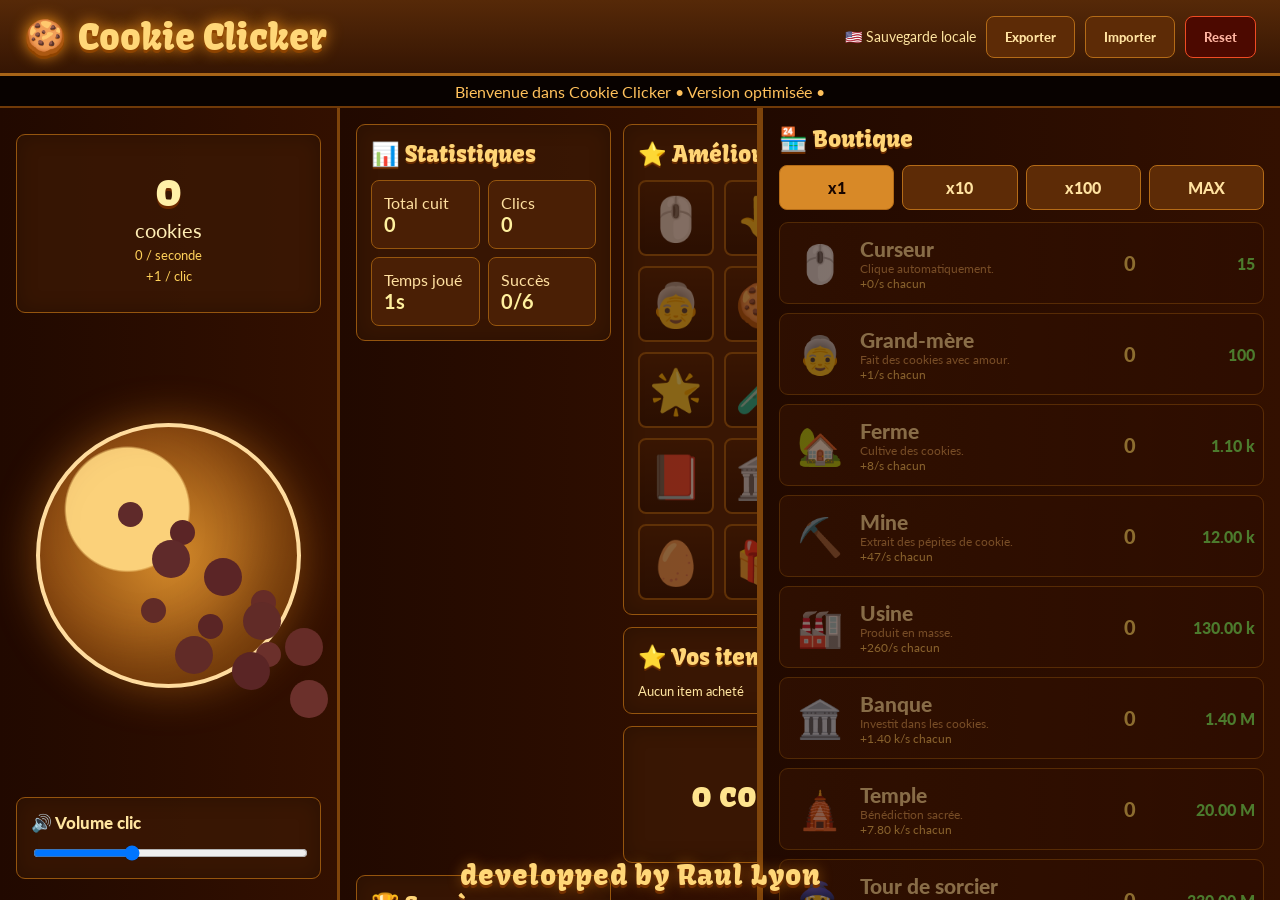
==== commit da262084: "Add files via upload" ====
--- a/index.html
+++ b/index.html
@@ -1,76 +1,93 @@
-<!DOCTYPE html>
+<!doctype html>
 <html lang="fr">
 <head>
-  <meta charset="UTF-8" />
-  <meta name="viewport" content="width=device-width, initial-scale=1.0" />
-  <title>Cookie Clicker RP</title>
+  <meta charset="utf-8" />
+  <meta name="viewport" content="width=device-width,initial-scale=1" />
+  <title>Cookie Clicker</title>
   <link rel="stylesheet" href="style.css" />
-  <link rel="preconnect" href="https://fonts.googleapis.com">
-  <link rel="preconnect" href="https://fonts.gstatic.com" crossorigin>
   <link href="https://fonts.googleapis.com/css2?family=Kavoon&family=Lato:wght@400;700;900&display=swap" rel="stylesheet">
 </head>
 <body>
-  <div id="app">
-    <header class="topbar">
-      <div class="brand">🍪 Cookie Clicker RP</div>
-      <div class="top-actions">
-        <span id="saveStatus">💾 Sauvegarde locale</span>
-        <button id="exportBtn" class="small-btn">Exporter</button>
-        <button id="importBtn" class="small-btn">Importer</button>
-        <button id="resetBtn" class="danger-btn">Reset</button>
+  <header class="topbar">
+    <div class="brand"><span class="cookie-small">🍪</span><span>Cookie Clicker</span></div>
+    <div class="actions">
+      <span id="saveStatus">🇺🇸 Sauvegarde locale</span>
+      <button id="exportBtn">Exporter</button>
+      <button id="importBtn">Importer</button>
+      <button id="resetBtn" class="danger">Reset</button>
+    </div>
+  </header>
+
+  <div class="news"><span id="newsText">Bienvenue dans Cookie Clicker • Version optimisée •</span></div>
+
+  <main class="layout">
+    <section class="left panel">
+      <div class="counter card">
+        <div id="cookieCount">0</div>
+        <div>cookies</div>
+        <small id="cps">0 / seconde</small>
+        <small id="cpc">+1 / clic</small>
       </div>
-    </header>
+      <button id="cookieBtn" class="big-cookie" aria-label="cookie"></button>
+      <div class="volume card">
+        <label>🔊 Volume clic</label>
+        <input id="volume" type="range" min="0" max="100" value="35">
+      </div>
+    </section>
 
-    <div class="news"><span id="newsText">Bienvenue dans Cookie Clicker RP • Version optimisée pour tablette GTA RP •</span></div>
+    <section class="middle panel">
+      <div class="stats card">
+        <h2>📊 Statistiques</h2>
+        <div class="statgrid">
+          <div>Total cuit<br><b id="totalBaked">0</b></div>
+          <div>Clics<br><b id="totalClicks">0</b></div>
+          <div>Temps joué<br><b id="playTime">0s</b></div>
+          <div>Succès<br><b id="achCount">0/0</b></div>
+        </div>
+      </div>
 
-    <main class="layout">
-      <section class="left panel">
-        <div class="countbox">
-          <div id="cookieCount" class="cookie-count">0</div>
-          <div class="label">cookies</div>
-          <div id="cps" class="sub">0 / seconde</div>
-          <div id="cpc" class="sub">+1 / clic</div>
-        </div>
+      <div class="upgrades card">
+        <h2>⭐ Améliorations</h2>
+        <div id="upgradeGrid" class="upgrade-grid"></div>
+      </div>
 
-        <button id="cookieBtn" class="cookie" aria-label="Cliquer cookie">🍪</button>
+      <div class="owned card">
+        <h2>⭐ Vos items</h2>
+        <div id="ownedGrid" class="owned-grid"></div>
+      </div>
 
-        <div class="audio-box">
-          <label>🔊 Volume clic</label>
-          <input id="volume" type="range" min="0" max="100" value="35" />
-        </div>
-      </section>
+      <div class="summary card">
+        <div>Production totale :</div>
+        <b id="prodTotal">0 cookies / seconde</b>
+        <small id="clickBonus">Bonus de clic : +1 / clic</small>
+      </div>
 
-      <section class="middle panel">
-        <h2>📊 Statistiques</h2>
-        <div class="stats-grid">
-          <div>Total cuit <b id="totalBaked">0</b></div>
-          <div>Clics <b id="totalClicks">0</b></div>
-          <div>Temps joué <b id="playTime">0s</b></div>
-          <div>Succès <b id="achCount">0/0</b></div>
-        </div>
-
+      <div class="ach card">
         <h2>🏆 Succès</h2>
         <div id="achievements" class="achievements"></div>
+      </div>
 
-        <h2>📰 Journal</h2>
-        <div id="log" class="log"></div>
-      </section>
+      <div class="journal card">
+        <h2>📖 Journal</h2>
+        <div id="log"></div>
+      </div>
+    </section>
 
-      <section class="right panel">
-        <div class="buy-modes">
-          <button class="mode active" data-mode="1">x1</button>
-          <button class="mode" data-mode="10">x10</button>
-          <button class="mode" data-mode="100">x100</button>
-          <button class="mode" data-mode="max">MAX</button>
-        </div>
-        <div id="shop" class="shop"></div>
-      </section>
-    </main>
-  </div>
+    <aside class="right panel">
+      <h2>🏪 Boutique</h2>
+      <div class="modes">
+        <button class="mode active" data-mode="1">x1</button>
+        <button class="mode" data-mode="10">x10</button>
+        <button class="mode" data-mode="100">x100</button>
+        <button class="mode" data-mode="max">MAX</button>
+      </div>
+      <div id="shop" class="shop"></div>
+    </aside>
+  </main>
 
   <div id="floatLayer"></div>
   <div id="toastLayer"></div>
-
+  <footer>developped by Raul Lyon</footer>
   <script src="game.js"></script>
 </body>
 </html>
--- a/style.css
+++ b/style.css
@@ -1 +1 @@
-*{box-sizing:border-box;margin:0;padding:0}html,body,#app{width:100%;height:100%;overflow:hidden}body{font-family:Lato,Arial,sans-serif;background:#1a0b02;color:#f7d99b}.topbar{height:62px;background:linear-gradient(#5b3512,#321907);border-bottom:3px solid #9b6328;display:flex;align-items:center;justify-content:space-between;padding:0 18px}.brand{font-family:Kavoon,cursive;font-size:28px;color:#ffd36b;text-shadow:0 2px 0 #421b00,0 0 10px #ff9a24}.top-actions{display:flex;align-items:center;gap:8px;font-size:12px}.small-btn,.danger-btn{border:1px solid #a66a2b;background:#5b3512;color:#ffe6ae;border-radius:5px;padding:7px 10px;cursor:pointer}.small-btn:hover{background:#784719}.danger-btn{border-color:#a22;background:#3c0b04;color:#ff9d88}.danger-btn:hover{background:#6b160b}.news{height:30px;display:flex;align-items:center;overflow:hidden;background:#120702;border-bottom:2px solid #57300f}.news span{white-space:nowrap;animation:ticker 35s linear infinite;color:#d9a45f;font-size:13px}@keyframes ticker{0%{transform:translateX(100vw)}100%{transform:translateX(-100%)}}.layout{height:calc(100% - 92px);display:grid;grid-template-columns:310px 1fr 380px}.panel{min-height:0}.left{background:linear-gradient(#2a1406,#160802);border-right:3px solid #6f4319;display:flex;flex-direction:column;align-items:center;padding:18px}.countbox{text-align:center;background:#120702cc;border:2px solid #694016;border-radius:10px;width:100%;padding:14px;box-shadow:inset 0 0 18px #0008}.cookie-count{font-family:Kavoon,cursive;font-size:38px;color:#fff0b8}.label{font-size:18px;color:#f0c77f}.sub{font-size:13px;color:#c58e4f;margin-top:4px}.cookie{margin:auto 0;width:210px;height:210px;border:0;border-radius:50%;background:radial-gradient(circle at 35% 30%,#e5a45a,#9b5a1e 58%,#572a09);box-shadow:0 0 38px #ff941f55,inset -15px -20px 30px #0006,inset 8px 8px 18px #fff3;font-size:135px;cursor:pointer;transition:transform .06s,filter .2s;user-select:none}.cookie:hover{filter:brightness(1.06)}.cookie:active{transform:scale(.93)}.audio-box{width:100%;background:#120702cc;border:1px solid #694016;border-radius:8px;padding:12px}.audio-box label{display:block;margin-bottom:8px;color:#ffd28a}.audio-box input{width:100%}.middle{background:#1f0e04;overflow:auto;padding:14px}.middle h2{font-family:Kavoon,cursive;color:#ffd36b;font-size:18px;margin:10px 0}.stats-grid{display:grid;grid-template-columns:1fr 1fr;gap:8px}.stats-grid div,.achievement,.log div{background:#321a09;border:1px solid #6b431b;border-radius:7px;padding:9px;color:#deb477}.stats-grid b{display:block;color:#fff0b8;margin-top:3px}.achievements{display:grid;grid-template-columns:1fr 1fr;gap:7px}.achievement.locked{opacity:.35}.achievement .title{font-weight:900;color:#ffe2a3}.achievement .desc{font-size:12px;color:#b88449}.log{display:flex;flex-direction:column;gap:5px;max-height:220px;overflow:auto}.log div{font-size:12px}.right{background:linear-gradient(#2a1406,#160802);border-left:3px solid #6f4319;display:flex;flex-direction:column}.buy-modes{display:flex;gap:7px;padding:10px;border-bottom:2px solid #57300f}.mode{flex:1;border:1px solid #a66a2b;background:#4a280d;color:#ffe6ae;border-radius:5px;padding:9px;cursor:pointer;font-weight:900}.mode.active,.mode:hover{background:#c27b28;color:#1b0b02}.shop{overflow:auto;padding:8px}.building{display:grid;grid-template-columns:48px 1fr auto;gap:10px;align-items:center;background:#281205;border:1px solid #5f3915;border-radius:8px;margin-bottom:8px;padding:9px;cursor:pointer;transition:.12s}.building:hover{transform:translateX(-2px);background:#3b1e0a}.building.disabled{opacity:.45}.b-icon{font-size:34px;text-align:center}.b-name{font-weight:900;color:#ffe0a0}.b-desc{font-size:11px;color:#b8864f}.b-owned{font-family:Kavoon,cursive;font-size:22px;color:#ffd36b;text-align:right}.b-cost{font-size:12px;color:#f0bd72;text-align:right}.upgrade{background:#3b1e0a;border-color:#b7772c}.upgrade.bought{opacity:.55;pointer-events:none}.floating{position:fixed;pointer-events:none;color:#fff08a;text-shadow:0 0 8px #ff8c00;font-weight:900;font-size:22px;animation:floatUp .8s ease-out forwards;z-index:10}@keyframes floatUp{to{transform:translateY(-60px);opacity:0}}#toastLayer{position:fixed;top:78px;right:16px;display:flex;flex-direction:column;gap:8px;z-index:20}.toast{background:#2b1406;border:1px solid #c27b28;color:#ffe6ae;border-radius:8px;padding:10px 14px;box-shadow:0 10px 25px #0008;animation:toast .25s ease}@keyframes toast{from{transform:translateX(20px);opacity:0}}::-webkit-scrollbar{width:8px}::-webkit-scrollbar-track{background:#130802}::-webkit-scrollbar-thumb{background:#704315;border-radius:5px}@media(max-width:900px){.layout{grid-template-columns:250px 1fr 320px}.cookie{width:170px;height:170px;font-size:110px}.brand{font-size:22px}}
+*{box-sizing:border-box}html,body{height:100%;margin:0}body{overflow:hidden;background:#1c0700;color:#ffe5a0;font-family:Lato,Arial,sans-serif}button{font-family:Lato,Arial,sans-serif;font-weight:900;cursor:pointer}.topbar{height:76px;background:linear-gradient(#562908,#351503);border-bottom:3px solid #a76417;display:flex;align-items:center;justify-content:space-between;padding:0 24px}.brand{font:36px Kavoon,cursive;color:#ffd778;text-shadow:0 3px 0 #8d4300,0 0 16px #ff9b19;display:flex;gap:12px;align-items:center}.cookie-small{font-size:34px}.actions{display:flex;align-items:center;gap:10px;font-size:14px}.actions button,.mode{background:#5d2b06;color:#ffe2a0;border:1px solid #b46b17;border-radius:8px;padding:12px 18px}.actions button:hover,.mode:hover{filter:brightness(1.2)}.actions .danger{border-color:#f04b23;color:#ffb4a0;background:#4c0900}.news{height:32px;background:#080200;border-bottom:2px solid #6f3907;color:#ffc15b;display:flex;align-items:center;justify-content:center;overflow:hidden}.layout{height:calc(100vh - 108px);display:grid;grid-template-columns:340px 1fr 520px;gap:0}.panel{background:linear-gradient(90deg,#210900,#331000);border-right:3px solid #7e440b;padding:16px;overflow:hidden}.left{display:flex;flex-direction:column;align-items:center;justify-content:space-between}.right{border-left:3px solid #7e440b;border-right:0;overflow-y:auto}.middle{overflow-y:auto;display:grid;grid-template-columns:1fr 1.4fr;grid-auto-rows:max-content;gap:12px}.card{background:rgba(59,24,4,.8);border:1px solid #95550e;border-radius:9px;box-shadow:inset 0 0 20px rgba(0,0,0,.25);padding:14px}.counter{width:100%;text-align:center;margin-top:10px;padding:28px 10px}#cookieCount{font:44px Kavoon,cursive;color:#fff0a8;text-shadow:0 3px 0 #6d2a00}.counter div:nth-child(2){font-size:20px;color:#ffeeb5}.counter small{display:block;margin-top:5px;color:#ffd15a}.big-cookie{width:265px;height:265px;border-radius:50%;border:4px solid #ffdc9e;background:radial-gradient(circle at 34% 32%,#fbd17a 0 25%,transparent 26%),radial-gradient(circle at 50% 50%,#d48a2a,#8b4a11 70%);box-shadow:0 0 45px #f4901a66,inset -26px -26px 55px #4c230066;position:relative;transition:.06s transform}.big-cookie:active{transform:scale(.94)}.big-cookie:before,.big-cookie:after{content:"";position:absolute;border-radius:50%;background:#5f2a2a;box-shadow:52px 18px 0 #5b2526,91px 62px 0 #612b27,23px 96px 0 #612b27,80px 112px 0 #5a2525,133px 88px 0 #662c27,138px 140px 0 #6b302b}.big-cookie:before{width:25px;height:25px;left:78px;top:75px}.big-cookie:after{width:38px;height:38px;left:112px;top:113px}.volume{width:100%;margin-bottom:5px}.volume label{font-weight:900;font-size:17px}.volume input{width:100%;margin-top:12px}h2{font:23px Kavoon,cursive;color:#ffd576;text-shadow:0 2px 0 #6b2c00;margin:0 0 12px}.statgrid{display:grid;grid-template-columns:1fr 1fr;gap:8px}.statgrid div{background:#4a1f05;border:1px solid #96560e;border-radius:8px;padding:12px;color:#ffe0a0}.statgrid b{font-size:20px;color:#fff09e}.upgrades{grid-column:2;grid-row:1 / span 2}.owned,.summary{grid-column:2}.ach,.journal{grid-column:1}.upgrade-grid{display:grid;grid-template-columns:repeat(5,76px);gap:10px}.upgrade-tile{height:76px;border:2px solid #9b5a0d;border-radius:8px;background:linear-gradient(#3a1602,#170500);display:flex;align-items:center;justify-content:center;font-size:43px;position:relative;opacity:.4}.upgrade-tile.unlocked{opacity:1}.upgrade-tile.affordable{border-color:#ffe071;box-shadow:0 0 16px #ffd34b99;animation:glow 1.1s infinite}.upgrade-tile.bought{opacity:.45;filter:saturate(.4)}@keyframes glow{50%{box-shadow:0 0 30px #ffd34bdd}}.tooltip{display:none;position:fixed;z-index:999999;background:#120400;border:2px solid #e09022;border-radius:8px;color:#fff1bd;min-width:230px;max-width:320px;padding:9px;pointer-events:none;box-shadow:0 10px 28px #000}.tip-title{font-weight:900;color:#ffdf70}.tip-cost{color:#70ff70;margin-top:5px}.upgrade-tile:hover .tooltip,.building:hover .tooltip{display:block}.owned-grid{display:flex;gap:8px;flex-wrap:wrap}.owned-item{width:68px;height:68px;border:1px solid #96560e;border-radius:8px;background:#2a0d01;display:flex;flex-direction:column;align-items:center;justify-content:center;font-size:30px}.owned-item span{font:900 16px Lato;color:#ffe071}.summary{text-align:center;font-size:18px}.summary b{display:block;font:34px Kavoon,cursive;margin:10px;color:#ffe48e}.achievements{display:grid;grid-template-columns:1fr 1fr;gap:8px}.achievement{background:#411a04;border:1px solid #83500d;border-radius:8px;padding:10px}.achievement.locked{opacity:.35}.achievement .title{font-weight:900;font-size:17px}.achievement .desc{font-size:12px;color:#c9904e;margin-top:3px}#log{height:105px;overflow:auto;background:#2b0c00;border:1px solid #8a510d;border-radius:8px;padding:9px}.modes{display:grid;grid-template-columns:repeat(4,1fr);gap:8px;margin-bottom:12px}.mode{font-size:16px}.mode.active{background:#d88927;color:#180600}.shop{display:flex;flex-direction:column;gap:9px}.building{min-height:82px;background:linear-gradient(90deg,#3d1703,#2a0b00);border:1px solid #8e510c;border-radius:9px;display:grid;grid-template-columns:64px 1fr 70px 82px;gap:8px;align-items:center;padding:8px;position:relative}.building.affordable{border-color:#ffd15e;box-shadow:0 0 12px #ffb22d55}.building.disabled{opacity:.45}.b-icon{font-size:37px;text-align:center}.b-name{font-size:21px;font-weight:900;color:#ffe39e}.b-desc{font-size:12px;color:#d99c54}.b-owned{font:900 20px Lato;text-align:center;color:#ffe069}.b-price{text-align:right;color:#6dff65;font-weight:900}.b-prod{font-size:12px;color:#ffca62}#floatLayer{position:fixed;inset:0;pointer-events:none;z-index:9999}.floating{position:fixed;font:900 24px Lato;color:#ffff9c;text-shadow:0 2px 0 #6b2400;animation:float .9s ease-out forwards}@keyframes float{to{transform:translateY(-85px);opacity:0}}#toastLayer{position:fixed;top:90px;right:20px;z-index:99999}.toast{background:#1b0700;border:2px solid #d6871f;border-radius:8px;padding:12px 18px;margin-bottom:8px;color:#ffe79b;font-weight:900}footer{position:fixed;bottom:8px;left:50%;transform:translateX(-50%);z-index:20;font:28px Kavoon,cursive;color:#ffd778;text-shadow:0 3px 0 #733000,0 0 14px #ff9b1870;letter-spacing:1px;pointer-events:none}@media(max-width:1100px){.layout{grid-template-columns:280px 1fr 380px}.upgrade-grid{grid-template-columns:repeat(4,68px)}.upgrade-tile{height:68px}.big-cookie{width:220px;height:220px}footer{font-size:18px}}
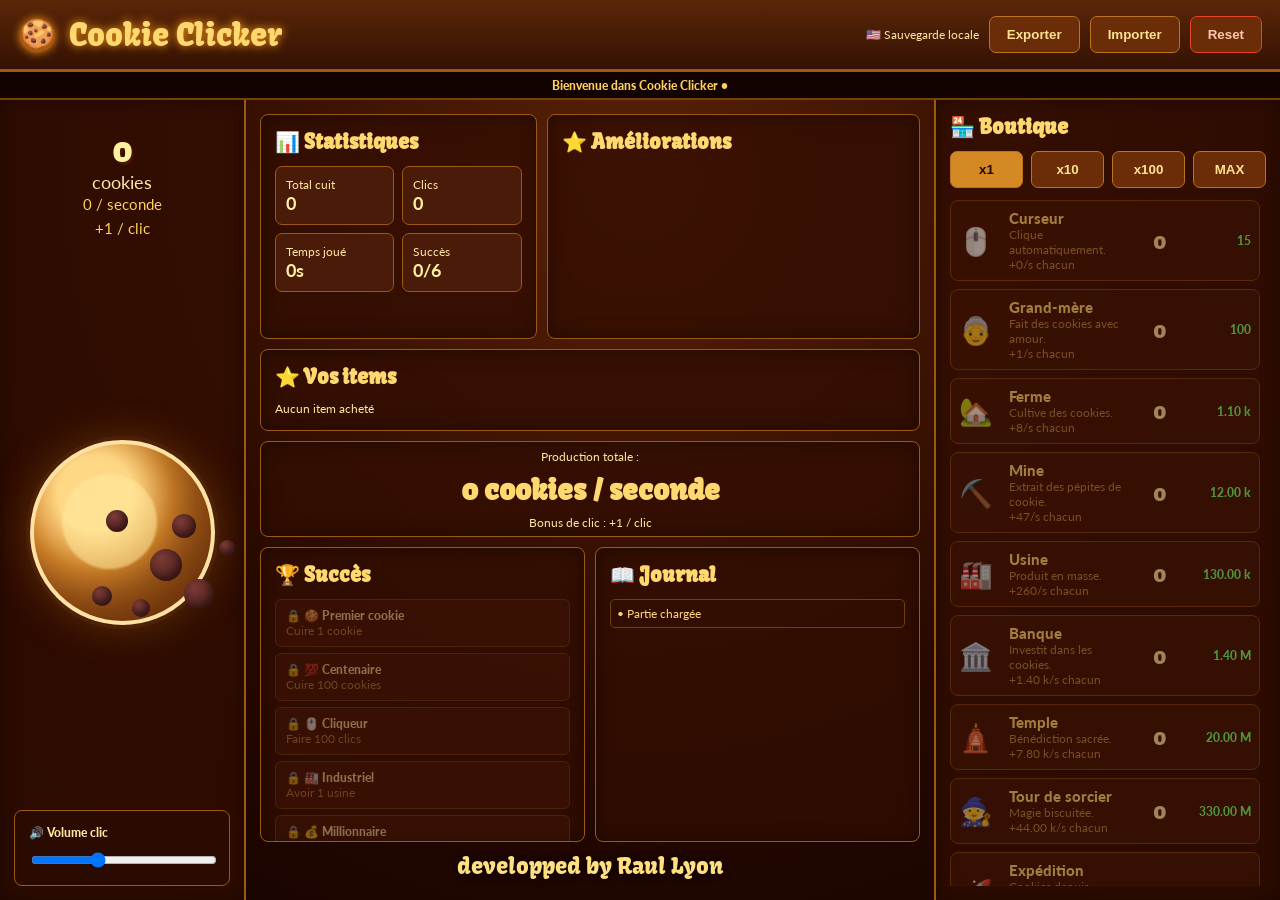
==== commit f692e737: "Add files via upload" ====
--- a/index.html
+++ b/index.html
@@ -1,93 +1,9 @@
-<!doctype html>
-<html lang="fr">
-<head>
-  <meta charset="utf-8" />
-  <meta name="viewport" content="width=device-width,initial-scale=1" />
-  <title>Cookie Clicker</title>
-  <link rel="stylesheet" href="style.css" />
-  <link href="https://fonts.googleapis.com/css2?family=Kavoon&family=Lato:wght@400;700;900&display=swap" rel="stylesheet">
-</head>
-<body>
-  <header class="topbar">
-    <div class="brand"><span class="cookie-small">🍪</span><span>Cookie Clicker</span></div>
-    <div class="actions">
-      <span id="saveStatus">🇺🇸 Sauvegarde locale</span>
-      <button id="exportBtn">Exporter</button>
-      <button id="importBtn">Importer</button>
-      <button id="resetBtn" class="danger">Reset</button>
-    </div>
-  </header>
-
-  <div class="news"><span id="newsText">Bienvenue dans Cookie Clicker • Version optimisée •</span></div>
-
-  <main class="layout">
-    <section class="left panel">
-      <div class="counter card">
-        <div id="cookieCount">0</div>
-        <div>cookies</div>
-        <small id="cps">0 / seconde</small>
-        <small id="cpc">+1 / clic</small>
-      </div>
-      <button id="cookieBtn" class="big-cookie" aria-label="cookie"></button>
-      <div class="volume card">
-        <label>🔊 Volume clic</label>
-        <input id="volume" type="range" min="0" max="100" value="35">
-      </div>
-    </section>
-
-    <section class="middle panel">
-      <div class="stats card">
-        <h2>📊 Statistiques</h2>
-        <div class="statgrid">
-          <div>Total cuit<br><b id="totalBaked">0</b></div>
-          <div>Clics<br><b id="totalClicks">0</b></div>
-          <div>Temps joué<br><b id="playTime">0s</b></div>
-          <div>Succès<br><b id="achCount">0/0</b></div>
-        </div>
-      </div>
-
-      <div class="upgrades card">
-        <h2>⭐ Améliorations</h2>
-        <div id="upgradeGrid" class="upgrade-grid"></div>
-      </div>
-
-      <div class="owned card">
-        <h2>⭐ Vos items</h2>
-        <div id="ownedGrid" class="owned-grid"></div>
-      </div>
-
-      <div class="summary card">
-        <div>Production totale :</div>
-        <b id="prodTotal">0 cookies / seconde</b>
-        <small id="clickBonus">Bonus de clic : +1 / clic</small>
-      </div>
-
-      <div class="ach card">
-        <h2>🏆 Succès</h2>
-        <div id="achievements" class="achievements"></div>
-      </div>
-
-      <div class="journal card">
-        <h2>📖 Journal</h2>
-        <div id="log"></div>
-      </div>
-    </section>
-
-    <aside class="right panel">
-      <h2>🏪 Boutique</h2>
-      <div class="modes">
-        <button class="mode active" data-mode="1">x1</button>
-        <button class="mode" data-mode="10">x10</button>
-        <button class="mode" data-mode="100">x100</button>
-        <button class="mode" data-mode="max">MAX</button>
-      </div>
-      <div id="shop" class="shop"></div>
-    </aside>
-  </main>
-
-  <div id="floatLayer"></div>
-  <div id="toastLayer"></div>
-  <footer>developped by Raul Lyon</footer>
-  <script src="game.js"></script>
-</body>
-</html>
+<!doctype html><html lang="fr"><head><meta charset="utf-8"><meta name="viewport" content="width=device-width,initial-scale=1"><title>Cookie Clicker</title><link rel="preconnect" href="https://fonts.googleapis.com"><link rel="preconnect" href="https://fonts.gstatic.com" crossorigin><link href="https://fonts.googleapis.com/css2?family=Kavoon&family=Lato:wght@400;700;900&display=swap" rel="stylesheet"><link rel="stylesheet" href="style.css"></head><body>
+<header><div class="brand"><span>🍪</span>Cookie Clicker</div><div class="actions"><span id="saveStatus">🇺🇸 Sauvegarde locale</span><button id="exportBtn">Exporter</button><button id="importBtn">Importer</button><button class="danger" id="resetBtn">Reset</button></div></header>
+<div class="news"><span id="newsText">Bienvenue dans Cookie Clicker •</span></div>
+<div id="floatLayer"></div><div id="toastLayer"></div>
+<main class="layout">
+<section class="left panel"><div class="counter"><div id="cookieCount">0</div><div>cookies</div><small><span id="cps">0 / seconde</span><br><span id="cpc">+1 / clic</span></small></div><button id="cookieBtn" aria-label="cookie"><div class="cookieArt"><span class="shine"></span><span class="chip c1"></span><span class="chip c2"></span><span class="chip c3"></span><span class="chip c4"></span><span class="chip c5"></span><span class="chip c6"></span><span class="chip c7"></span></div></button><div class="volume">🔊 Volume clic<input id="volume" type="range" min="0" max="100"></div></section>
+<section class="center"><div class="topgrid"><div class="panel stats"><h2>📊 Statistiques</h2><div class="statgrid"><div>Total cuit<br><b id="totalBaked">0</b></div><div>Clics<br><b id="totalClicks">0</b></div><div>Temps joué<br><b id="playTime">0s</b></div><div>Succès<br><b id="achCount">0/0</b></div></div></div><div class="panel upgrades"><h2>⭐ Améliorations</h2><div id="upgradesGrid"></div></div></div><div class="panel owned"><h2>⭐ Vos items</h2><div id="ownedItems">Aucun item acheté</div></div><div class="panel production"><div>Production totale :</div><strong id="prodTotal">0 cookies / seconde</strong><div id="clickBonus">Bonus de clic : +1 / clic</div></div><div class="bottomgrid"><div class="panel achievements"><h2>🏆 Succès</h2><div id="achievements"></div></div><div class="panel journal"><h2>📖 Journal</h2><div id="log"></div></div></div><div class="credits">developped by Raul Lyon</div></section>
+<aside class="shop panel"><h2>🏪 Boutique</h2><div class="modes"><button class="mode active" data-mode="1">x1</button><button class="mode" data-mode="10">x10</button><button class="mode" data-mode="100">x100</button><button class="mode" data-mode="max">MAX</button></div><div id="shopList"></div></aside>
+</main><script src="game.js"></script></body></html>
--- a/style.css
+++ b/style.css
@@ -1 +1 @@
-*{box-sizing:border-box}html,body{height:100%;margin:0}body{overflow:hidden;background:#1c0700;color:#ffe5a0;font-family:Lato,Arial,sans-serif}button{font-family:Lato,Arial,sans-serif;font-weight:900;cursor:pointer}.topbar{height:76px;background:linear-gradient(#562908,#351503);border-bottom:3px solid #a76417;display:flex;align-items:center;justify-content:space-between;padding:0 24px}.brand{font:36px Kavoon,cursive;color:#ffd778;text-shadow:0 3px 0 #8d4300,0 0 16px #ff9b19;display:flex;gap:12px;align-items:center}.cookie-small{font-size:34px}.actions{display:flex;align-items:center;gap:10px;font-size:14px}.actions button,.mode{background:#5d2b06;color:#ffe2a0;border:1px solid #b46b17;border-radius:8px;padding:12px 18px}.actions button:hover,.mode:hover{filter:brightness(1.2)}.actions .danger{border-color:#f04b23;color:#ffb4a0;background:#4c0900}.news{height:32px;background:#080200;border-bottom:2px solid #6f3907;color:#ffc15b;display:flex;align-items:center;justify-content:center;overflow:hidden}.layout{height:calc(100vh - 108px);display:grid;grid-template-columns:340px 1fr 520px;gap:0}.panel{background:linear-gradient(90deg,#210900,#331000);border-right:3px solid #7e440b;padding:16px;overflow:hidden}.left{display:flex;flex-direction:column;align-items:center;justify-content:space-between}.right{border-left:3px solid #7e440b;border-right:0;overflow-y:auto}.middle{overflow-y:auto;display:grid;grid-template-columns:1fr 1.4fr;grid-auto-rows:max-content;gap:12px}.card{background:rgba(59,24,4,.8);border:1px solid #95550e;border-radius:9px;box-shadow:inset 0 0 20px rgba(0,0,0,.25);padding:14px}.counter{width:100%;text-align:center;margin-top:10px;padding:28px 10px}#cookieCount{font:44px Kavoon,cursive;color:#fff0a8;text-shadow:0 3px 0 #6d2a00}.counter div:nth-child(2){font-size:20px;color:#ffeeb5}.counter small{display:block;margin-top:5px;color:#ffd15a}.big-cookie{width:265px;height:265px;border-radius:50%;border:4px solid #ffdc9e;background:radial-gradient(circle at 34% 32%,#fbd17a 0 25%,transparent 26%),radial-gradient(circle at 50% 50%,#d48a2a,#8b4a11 70%);box-shadow:0 0 45px #f4901a66,inset -26px -26px 55px #4c230066;position:relative;transition:.06s transform}.big-cookie:active{transform:scale(.94)}.big-cookie:before,.big-cookie:after{content:"";position:absolute;border-radius:50%;background:#5f2a2a;box-shadow:52px 18px 0 #5b2526,91px 62px 0 #612b27,23px 96px 0 #612b27,80px 112px 0 #5a2525,133px 88px 0 #662c27,138px 140px 0 #6b302b}.big-cookie:before{width:25px;height:25px;left:78px;top:75px}.big-cookie:after{width:38px;height:38px;left:112px;top:113px}.volume{width:100%;margin-bottom:5px}.volume label{font-weight:900;font-size:17px}.volume input{width:100%;margin-top:12px}h2{font:23px Kavoon,cursive;color:#ffd576;text-shadow:0 2px 0 #6b2c00;margin:0 0 12px}.statgrid{display:grid;grid-template-columns:1fr 1fr;gap:8px}.statgrid div{background:#4a1f05;border:1px solid #96560e;border-radius:8px;padding:12px;color:#ffe0a0}.statgrid b{font-size:20px;color:#fff09e}.upgrades{grid-column:2;grid-row:1 / span 2}.owned,.summary{grid-column:2}.ach,.journal{grid-column:1}.upgrade-grid{display:grid;grid-template-columns:repeat(5,76px);gap:10px}.upgrade-tile{height:76px;border:2px solid #9b5a0d;border-radius:8px;background:linear-gradient(#3a1602,#170500);display:flex;align-items:center;justify-content:center;font-size:43px;position:relative;opacity:.4}.upgrade-tile.unlocked{opacity:1}.upgrade-tile.affordable{border-color:#ffe071;box-shadow:0 0 16px #ffd34b99;animation:glow 1.1s infinite}.upgrade-tile.bought{opacity:.45;filter:saturate(.4)}@keyframes glow{50%{box-shadow:0 0 30px #ffd34bdd}}.tooltip{display:none;position:fixed;z-index:999999;background:#120400;border:2px solid #e09022;border-radius:8px;color:#fff1bd;min-width:230px;max-width:320px;padding:9px;pointer-events:none;box-shadow:0 10px 28px #000}.tip-title{font-weight:900;color:#ffdf70}.tip-cost{color:#70ff70;margin-top:5px}.upgrade-tile:hover .tooltip,.building:hover .tooltip{display:block}.owned-grid{display:flex;gap:8px;flex-wrap:wrap}.owned-item{width:68px;height:68px;border:1px solid #96560e;border-radius:8px;background:#2a0d01;display:flex;flex-direction:column;align-items:center;justify-content:center;font-size:30px}.owned-item span{font:900 16px Lato;color:#ffe071}.summary{text-align:center;font-size:18px}.summary b{display:block;font:34px Kavoon,cursive;margin:10px;color:#ffe48e}.achievements{display:grid;grid-template-columns:1fr 1fr;gap:8px}.achievement{background:#411a04;border:1px solid #83500d;border-radius:8px;padding:10px}.achievement.locked{opacity:.35}.achievement .title{font-weight:900;font-size:17px}.achievement .desc{font-size:12px;color:#c9904e;margin-top:3px}#log{height:105px;overflow:auto;background:#2b0c00;border:1px solid #8a510d;border-radius:8px;padding:9px}.modes{display:grid;grid-template-columns:repeat(4,1fr);gap:8px;margin-bottom:12px}.mode{font-size:16px}.mode.active{background:#d88927;color:#180600}.shop{display:flex;flex-direction:column;gap:9px}.building{min-height:82px;background:linear-gradient(90deg,#3d1703,#2a0b00);border:1px solid #8e510c;border-radius:9px;display:grid;grid-template-columns:64px 1fr 70px 82px;gap:8px;align-items:center;padding:8px;position:relative}.building.affordable{border-color:#ffd15e;box-shadow:0 0 12px #ffb22d55}.building.disabled{opacity:.45}.b-icon{font-size:37px;text-align:center}.b-name{font-size:21px;font-weight:900;color:#ffe39e}.b-desc{font-size:12px;color:#d99c54}.b-owned{font:900 20px Lato;text-align:center;color:#ffe069}.b-price{text-align:right;color:#6dff65;font-weight:900}.b-prod{font-size:12px;color:#ffca62}#floatLayer{position:fixed;inset:0;pointer-events:none;z-index:9999}.floating{position:fixed;font:900 24px Lato;color:#ffff9c;text-shadow:0 2px 0 #6b2400;animation:float .9s ease-out forwards}@keyframes float{to{transform:translateY(-85px);opacity:0}}#toastLayer{position:fixed;top:90px;right:20px;z-index:99999}.toast{background:#1b0700;border:2px solid #d6871f;border-radius:8px;padding:12px 18px;margin-bottom:8px;color:#ffe79b;font-weight:900}footer{position:fixed;bottom:8px;left:50%;transform:translateX(-50%);z-index:20;font:28px Kavoon,cursive;color:#ffd778;text-shadow:0 3px 0 #733000,0 0 14px #ff9b1870;letter-spacing:1px;pointer-events:none}@media(max-width:1100px){.layout{grid-template-columns:280px 1fr 380px}.upgrade-grid{grid-template-columns:repeat(4,68px)}.upgrade-tile{height:68px}.big-cookie{width:220px;height:220px}footer{font-size:18px}}
+:root{--bg:#210701;--panel:#3a1405;--panel2:#4a1b08;--border:#9a5a12;--gold:#ffd970;--text:#ffe6a0;--muted:#b78443;--green:#6fff69}*{box-sizing:border-box}html,body{margin:0;height:100%;overflow:hidden;background:radial-gradient(circle at 50% 20%,#5a2107,#260800 60%,#140300);color:var(--text);font-family:Lato,sans-serif;font-size:14px}header{height:72px;display:flex;align-items:center;justify-content:space-between;padding:0 18px;background:linear-gradient(#5a2608,#351203);border-bottom:3px solid var(--border)}.brand{font-family:Kavoon,cursive;font-size:31px;color:var(--gold);text-shadow:0 0 10px #ff9b1a}.brand span{margin-right:12px}.actions{display:flex;gap:10px;align-items:center}.actions button,.mode{background:#6a2d08;border:1px solid #bc741a;color:#ffe391;border-radius:7px;padding:10px 17px;font-weight:900;cursor:pointer}.actions button:hover,.mode:hover{filter:brightness(1.18)}.actions .danger{border-color:#e94424;color:#ffc6af}.news{height:28px;border-bottom:2px solid #77400b;background:#120300;text-align:center;color:#ffd15e;font-weight:900;line-height:28px}.layout{height:calc(100vh - 100px);display:grid;grid-template-columns:290px minmax(520px,1fr) 410px;gap:0}.panel{background:rgba(50,14,2,.78);border:1px solid var(--border);border-radius:8px;box-shadow:inset 0 0 20px rgba(0,0,0,.35)}h2{font-family:Kavoon,cursive;color:var(--gold);margin:0 0 12px;font-size:20px}.left{border-radius:0;padding:14px;display:flex;flex-direction:column;align-items:center;justify-content:space-between;border-left:0;border-top:0;border-bottom:0}.counter{width:100%;height:160px;display:flex;flex-direction:column;align-items:center;justify-content:center;text-align:center;font-size:18px}.counter #cookieCount{font-family:Kavoon,cursive;font-size:42px;color:#fff0a0;text-shadow:2px 3px #4a1604}.counter small{color:#ffd15e;line-height:1.55}.cookieArt{width:220px;height:220px;border-radius:50%;position:relative;background:radial-gradient(circle at 35% 28%,#ffd886 0 22%,#d98a2c 45%,#9b5417 75%,#6b330e 100%);border:4px solid #ffe2a3;box-shadow:0 0 0 4px #4c2108,0 0 45px rgba(255,166,33,.25),inset -30px -35px 45px rgba(70,24,3,.45);overflow:visible}.cookieArt .shine{position:absolute;width:95px;height:95px;border-radius:50%;left:28px;top:30px;background:rgba(255,235,159,.55);filter:blur(1px)}.chip{position:absolute;border-radius:50%;background:radial-gradient(circle at 35% 30%,#7c3b36,#381414);box-shadow:inset -3px -4px 6px rgba(0,0,0,.3)}.c1{width:22px;height:22px;left:72px;top:66px}.c2{width:32px;height:32px;left:116px;top:105px}.c3{width:18px;height:18px;left:98px;top:155px}.c4{width:30px;height:30px;left:150px;top:135px}.c5{width:16px;height:16px;left:185px;top:96px}.c6{width:20px;height:20px;left:58px;top:142px}.c7{width:24px;height:24px;left:138px;top:70px}#cookieBtn{border:0;background:transparent;cursor:pointer;padding:0;transition:.08s}#cookieBtn:active{transform:scale(.96)}.volume{width:100%;padding:14px;border:1px solid var(--border);border-radius:8px;background:#2a0b02;font-weight:900}.volume input{width:100%;margin-top:12px}.center{position:relative;padding:14px;display:grid;grid-template-rows:auto 82px 96px 1fr 34px;gap:10px;overflow:hidden;border-left:1px solid var(--border);border-right:1px solid var(--border)}.topgrid{display:grid;grid-template-columns:1fr 1.35fr;gap:10px;min-height:260px}.stats,.upgrades,.owned,.production,.achievements,.journal{padding:14px}.statgrid{display:grid;grid-template-columns:1fr 1fr;gap:8px}.statgrid div{background:#4a1b08;border:1px solid var(--border);border-radius:7px;padding:10px}.statgrid b{font-size:18px;color:#fff0a0}.upgrades{overflow:visible}.upgradeGrid,#upgradesGrid{display:grid;grid-template-columns:repeat(5,68px);gap:10px}.upgrade{width:68px;height:68px;border:2px solid var(--border);border-radius:7px;background:#3a1607;display:flex;align-items:center;justify-content:center;font-size:34px;cursor:pointer;position:relative;opacity:.55}.upgrade.available{opacity:1;box-shadow:0 0 13px #ffbf49;background:#5b2408}.upgrade.bought{opacity:.32;filter:grayscale(.7)}.upgrade .tip,.shopItem .tip{position:fixed;display:none;background:#160500;border:2px solid #ffb02e;border-radius:7px;padding:9px 12px;z-index:999999;color:#ffeaa8;font-weight:900;max-width:250px;pointer-events:none;box-shadow:0 0 20px #000}.upgrade:hover .tip,.shopItem:hover .tip{display:block}.owned{min-height:70px}.ownedRow{display:inline-flex;align-items:center;gap:7px;border:1px solid var(--border);border-radius:6px;padding:6px 10px;margin-right:6px;background:#331104}.production{text-align:center;display:flex;flex-direction:column;align-items:center;justify-content:center}.production strong{font-family:Kavoon,cursive;font-size:28px;color:var(--gold);margin:8px}.bottomgrid{display:grid;grid-template-columns:1fr 1fr;gap:10px;min-height:0}.achievements,.journal{overflow:hidden}.achievement{padding:8px 10px;border:1px solid #70400c;background:#421707;border-radius:6px;margin-bottom:6px}.achievement.locked{opacity:.45}.achievement .name{font-weight:900}.achievement .desc{font-size:12px;color:var(--muted)}#log{font-size:12px}.logLine{border:1px solid #70400c;border-radius:5px;margin-bottom:5px;padding:6px;color:#ffd679}.credits{text-align:center;font-family:Kavoon,cursive;color:#ffdf80;font-size:28px;text-shadow:0 0 10px #000}.shop{border-radius:0;border-top:0;border-right:0;border-bottom:0;padding:14px;display:flex;flex-direction:column;min-width:0;overflow:hidden}.modes{display:grid;grid-template-columns:repeat(4,1fr);gap:8px;margin-bottom:12px}.mode.active{background:#d48925;color:#230800}#shopList{overflow-y:auto;padding-right:6px}.shopItem{position:relative;min-height:72px;display:grid;grid-template-columns:54px 1fr 52px 78px;gap:8px;align-items:center;border:1px solid #7a420c;border-radius:8px;background:#3b1304;margin-bottom:8px;padding:10px;cursor:pointer}.shopItem.disabled{opacity:.55}.shopItem.affordable{box-shadow:0 0 12px rgba(255,190,60,.33);border-color:#ffbd42}.sicon{font-size:34px}.sname{font-size:18px;font-weight:900;color:#ffd970}.sdesc{font-size:12px;color:#b78343}.sown{text-align:center;font-family:Kavoon,cursive;font-size:22px}.scost{text-align:right;color:var(--green);font-weight:900}#floatLayer,#toastLayer{position:fixed;inset:0;pointer-events:none;z-index:50000}.floating{position:fixed;font-family:Kavoon,cursive;color:#fff0a0;text-shadow:2px 2px #4a1000;font-size:26px;animation:float .85s forwards}.toast{position:fixed;right:20px;top:92px;background:#220700;border:1px solid #e6a33d;padding:10px 15px;border-radius:7px;color:#ffe8a4;font-weight:900;animation:fade 2.2s forwards}@keyframes float{to{transform:translateY(-70px);opacity:0}}@keyframes fade{0%,70%{opacity:1}to{opacity:0}}@media(max-width:1300px){html,body{font-size:12px}.layout{grid-template-columns:245px minmax(460px,1fr) 345px}.cookieArt{width:185px;height:185px}.counter{height:140px}.counter #cookieCount{font-size:34px}.upgradeGrid,#upgradesGrid{grid-template-columns:repeat(5,56px);gap:8px}.upgrade{width:56px;height:56px;font-size:28px}.shopItem{grid-template-columns:42px 1fr 38px 64px;min-height:62px;padding:8px}.sicon{font-size:27px}.sname{font-size:15px}.credits{font-size:22px}.topgrid{min-height:225px}}
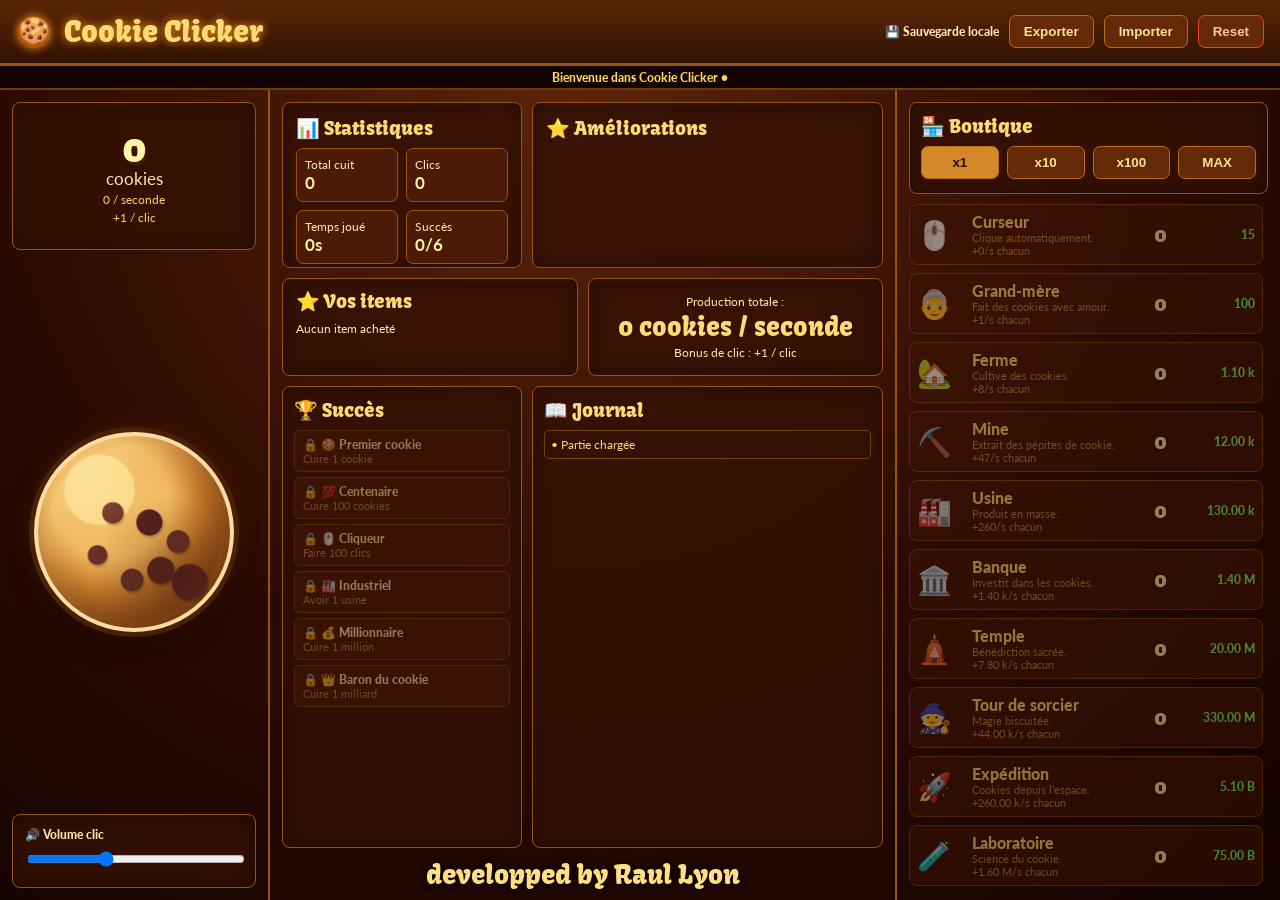
==== commit d1962ca4: "Add files via upload" ====
--- a/index.html
+++ b/index.html
@@ -1,9 +1,104 @@
-<!doctype html><html lang="fr"><head><meta charset="utf-8"><meta name="viewport" content="width=device-width,initial-scale=1"><title>Cookie Clicker</title><link rel="preconnect" href="https://fonts.googleapis.com"><link rel="preconnect" href="https://fonts.gstatic.com" crossorigin><link href="https://fonts.googleapis.com/css2?family=Kavoon&family=Lato:wght@400;700;900&display=swap" rel="stylesheet"><link rel="stylesheet" href="style.css"></head><body>
-<header><div class="brand"><span>🍪</span>Cookie Clicker</div><div class="actions"><span id="saveStatus">🇺🇸 Sauvegarde locale</span><button id="exportBtn">Exporter</button><button id="importBtn">Importer</button><button class="danger" id="resetBtn">Reset</button></div></header>
-<div class="news"><span id="newsText">Bienvenue dans Cookie Clicker •</span></div>
-<div id="floatLayer"></div><div id="toastLayer"></div>
-<main class="layout">
-<section class="left panel"><div class="counter"><div id="cookieCount">0</div><div>cookies</div><small><span id="cps">0 / seconde</span><br><span id="cpc">+1 / clic</span></small></div><button id="cookieBtn" aria-label="cookie"><div class="cookieArt"><span class="shine"></span><span class="chip c1"></span><span class="chip c2"></span><span class="chip c3"></span><span class="chip c4"></span><span class="chip c5"></span><span class="chip c6"></span><span class="chip c7"></span></div></button><div class="volume">🔊 Volume clic<input id="volume" type="range" min="0" max="100"></div></section>
-<section class="center"><div class="topgrid"><div class="panel stats"><h2>📊 Statistiques</h2><div class="statgrid"><div>Total cuit<br><b id="totalBaked">0</b></div><div>Clics<br><b id="totalClicks">0</b></div><div>Temps joué<br><b id="playTime">0s</b></div><div>Succès<br><b id="achCount">0/0</b></div></div></div><div class="panel upgrades"><h2>⭐ Améliorations</h2><div id="upgradesGrid"></div></div></div><div class="panel owned"><h2>⭐ Vos items</h2><div id="ownedItems">Aucun item acheté</div></div><div class="panel production"><div>Production totale :</div><strong id="prodTotal">0 cookies / seconde</strong><div id="clickBonus">Bonus de clic : +1 / clic</div></div><div class="bottomgrid"><div class="panel achievements"><h2>🏆 Succès</h2><div id="achievements"></div></div><div class="panel journal"><h2>📖 Journal</h2><div id="log"></div></div></div><div class="credits">developped by Raul Lyon</div></section>
-<aside class="shop panel"><h2>🏪 Boutique</h2><div class="modes"><button class="mode active" data-mode="1">x1</button><button class="mode" data-mode="10">x10</button><button class="mode" data-mode="100">x100</button><button class="mode" data-mode="max">MAX</button></div><div id="shopList"></div></aside>
-</main><script src="game.js"></script></body></html>
+<!doctype html>
+<html lang="fr">
+<head>
+  <meta charset="utf-8" />
+  <meta name="viewport" content="width=device-width, initial-scale=1" />
+  <title>Cookie Clicker</title>
+  <link rel="preconnect" href="https://fonts.googleapis.com">
+  <link rel="preconnect" href="https://fonts.gstatic.com" crossorigin>
+  <link href="https://fonts.googleapis.com/css2?family=Kavoon&family=Lato:wght@400;700;900&display=swap" rel="stylesheet">
+  <link rel="stylesheet" href="style.css" />
+</head>
+<body>
+  <header class="topbar">
+    <div class="brand"><span>🍪</span>Cookie Clicker</div>
+    <div class="topActions">
+      <span id="saveStatus">💾 Sauvegarde locale</span>
+      <button id="exportBtn">Exporter</button>
+      <button id="importBtn">Importer</button>
+      <button id="resetBtn" class="danger">Reset</button>
+    </div>
+  </header>
+
+  <div class="news"><span id="newsText">Bienvenue dans Cookie Clicker •</span></div>
+  <div id="floatLayer"></div>
+  <div id="toastLayer"></div>
+  <div id="globalTooltip"></div>
+
+  <main class="layout">
+    <section class="leftCol">
+      <div class="counter panel">
+        <div id="cookieCount">0</div>
+        <div class="cookieLabel">cookies</div>
+        <div id="cps">0 / seconde</div>
+        <div id="cpc">+1 / clic</div>
+      </div>
+
+      <button id="cookieBtn" aria-label="Cookie">
+        <div class="cookieArt" aria-hidden="true"></div>
+      </button>
+
+      <div class="volume panel">
+        <label for="volume">🔊 Volume clic</label>
+        <input id="volume" type="range" min="0" max="100" />
+      </div>
+    </section>
+
+    <section class="middleCol">
+      <div class="stats panel">
+        <h2>📊 Statistiques</h2>
+        <div class="statGrid">
+          <div>Total cuit<br><b id="totalBaked">0</b></div>
+          <div>Clics<br><b id="totalClicks">0</b></div>
+          <div>Temps joué<br><b id="playTime">0s</b></div>
+          <div>Succès<br><b id="achCount">0/0</b></div>
+        </div>
+      </div>
+
+      <div class="upgrades panel">
+        <h2>⭐ Améliorations</h2>
+        <div id="upgradeGrid"></div>
+      </div>
+
+      <div class="middleBottom">
+        <div class="owned panel">
+          <h2>⭐ Vos items</h2>
+          <div id="ownedItems">Aucun item acheté</div>
+        </div>
+        <div class="production panel">
+          <div>Production totale :</div>
+          <strong id="prodTotal">0 cookies / seconde</strong>
+          <div id="clickBonus">Bonus de clic : +1 / clic</div>
+        </div>
+      </div>
+
+      <div class="achievements panel">
+        <h2>🏆 Succès</h2>
+        <div id="achievements"></div>
+      </div>
+
+      <div class="journal panel">
+        <h2>📖 Journal</h2>
+        <div id="log"></div>
+      </div>
+
+      <div class="credits">developped by Raul Lyon</div>
+    </section>
+
+    <aside class="shopCol">
+      <div class="shopHeader panel">
+        <h2>🏪 Boutique</h2>
+        <div class="modes">
+          <button class="mode active" data-mode="1">x1</button>
+          <button class="mode" data-mode="10">x10</button>
+          <button class="mode" data-mode="100">x100</button>
+          <button class="mode" data-mode="max">MAX</button>
+        </div>
+      </div>
+      <div id="shopList"></div>
+    </aside>
+  </main>
+
+  <script src="game.js"></script>
+</body>
+</html>
--- a/style.css
+++ b/style.css
@@ -1 +1,20 @@
-:root{--bg:#210701;--panel:#3a1405;--panel2:#4a1b08;--border:#9a5a12;--gold:#ffd970;--text:#ffe6a0;--muted:#b78443;--green:#6fff69}*{box-sizing:border-box}html,body{margin:0;height:100%;overflow:hidden;background:radial-gradient(circle at 50% 20%,#5a2107,#260800 60%,#140300);color:var(--text);font-family:Lato,sans-serif;font-size:14px}header{height:72px;display:flex;align-items:center;justify-content:space-between;padding:0 18px;background:linear-gradient(#5a2608,#351203);border-bottom:3px solid var(--border)}.brand{font-family:Kavoon,cursive;font-size:31px;color:var(--gold);text-shadow:0 0 10px #ff9b1a}.brand span{margin-right:12px}.actions{display:flex;gap:10px;align-items:center}.actions button,.mode{background:#6a2d08;border:1px solid #bc741a;color:#ffe391;border-radius:7px;padding:10px 17px;font-weight:900;cursor:pointer}.actions button:hover,.mode:hover{filter:brightness(1.18)}.actions .danger{border-color:#e94424;color:#ffc6af}.news{height:28px;border-bottom:2px solid #77400b;background:#120300;text-align:center;color:#ffd15e;font-weight:900;line-height:28px}.layout{height:calc(100vh - 100px);display:grid;grid-template-columns:290px minmax(520px,1fr) 410px;gap:0}.panel{background:rgba(50,14,2,.78);border:1px solid var(--border);border-radius:8px;box-shadow:inset 0 0 20px rgba(0,0,0,.35)}h2{font-family:Kavoon,cursive;color:var(--gold);margin:0 0 12px;font-size:20px}.left{border-radius:0;padding:14px;display:flex;flex-direction:column;align-items:center;justify-content:space-between;border-left:0;border-top:0;border-bottom:0}.counter{width:100%;height:160px;display:flex;flex-direction:column;align-items:center;justify-content:center;text-align:center;font-size:18px}.counter #cookieCount{font-family:Kavoon,cursive;font-size:42px;color:#fff0a0;text-shadow:2px 3px #4a1604}.counter small{color:#ffd15e;line-height:1.55}.cookieArt{width:220px;height:220px;border-radius:50%;position:relative;background:radial-gradient(circle at 35% 28%,#ffd886 0 22%,#d98a2c 45%,#9b5417 75%,#6b330e 100%);border:4px solid #ffe2a3;box-shadow:0 0 0 4px #4c2108,0 0 45px rgba(255,166,33,.25),inset -30px -35px 45px rgba(70,24,3,.45);overflow:visible}.cookieArt .shine{position:absolute;width:95px;height:95px;border-radius:50%;left:28px;top:30px;background:rgba(255,235,159,.55);filter:blur(1px)}.chip{position:absolute;border-radius:50%;background:radial-gradient(circle at 35% 30%,#7c3b36,#381414);box-shadow:inset -3px -4px 6px rgba(0,0,0,.3)}.c1{width:22px;height:22px;left:72px;top:66px}.c2{width:32px;height:32px;left:116px;top:105px}.c3{width:18px;height:18px;left:98px;top:155px}.c4{width:30px;height:30px;left:150px;top:135px}.c5{width:16px;height:16px;left:185px;top:96px}.c6{width:20px;height:20px;left:58px;top:142px}.c7{width:24px;height:24px;left:138px;top:70px}#cookieBtn{border:0;background:transparent;cursor:pointer;padding:0;transition:.08s}#cookieBtn:active{transform:scale(.96)}.volume{width:100%;padding:14px;border:1px solid var(--border);border-radius:8px;background:#2a0b02;font-weight:900}.volume input{width:100%;margin-top:12px}.center{position:relative;padding:14px;display:grid;grid-template-rows:auto 82px 96px 1fr 34px;gap:10px;overflow:hidden;border-left:1px solid var(--border);border-right:1px solid var(--border)}.topgrid{display:grid;grid-template-columns:1fr 1.35fr;gap:10px;min-height:260px}.stats,.upgrades,.owned,.production,.achievements,.journal{padding:14px}.statgrid{display:grid;grid-template-columns:1fr 1fr;gap:8px}.statgrid div{background:#4a1b08;border:1px solid var(--border);border-radius:7px;padding:10px}.statgrid b{font-size:18px;color:#fff0a0}.upgrades{overflow:visible}.upgradeGrid,#upgradesGrid{display:grid;grid-template-columns:repeat(5,68px);gap:10px}.upgrade{width:68px;height:68px;border:2px solid var(--border);border-radius:7px;background:#3a1607;display:flex;align-items:center;justify-content:center;font-size:34px;cursor:pointer;position:relative;opacity:.55}.upgrade.available{opacity:1;box-shadow:0 0 13px #ffbf49;background:#5b2408}.upgrade.bought{opacity:.32;filter:grayscale(.7)}.upgrade .tip,.shopItem .tip{position:fixed;display:none;background:#160500;border:2px solid #ffb02e;border-radius:7px;padding:9px 12px;z-index:999999;color:#ffeaa8;font-weight:900;max-width:250px;pointer-events:none;box-shadow:0 0 20px #000}.upgrade:hover .tip,.shopItem:hover .tip{display:block}.owned{min-height:70px}.ownedRow{display:inline-flex;align-items:center;gap:7px;border:1px solid var(--border);border-radius:6px;padding:6px 10px;margin-right:6px;background:#331104}.production{text-align:center;display:flex;flex-direction:column;align-items:center;justify-content:center}.production strong{font-family:Kavoon,cursive;font-size:28px;color:var(--gold);margin:8px}.bottomgrid{display:grid;grid-template-columns:1fr 1fr;gap:10px;min-height:0}.achievements,.journal{overflow:hidden}.achievement{padding:8px 10px;border:1px solid #70400c;background:#421707;border-radius:6px;margin-bottom:6px}.achievement.locked{opacity:.45}.achievement .name{font-weight:900}.achievement .desc{font-size:12px;color:var(--muted)}#log{font-size:12px}.logLine{border:1px solid #70400c;border-radius:5px;margin-bottom:5px;padding:6px;color:#ffd679}.credits{text-align:center;font-family:Kavoon,cursive;color:#ffdf80;font-size:28px;text-shadow:0 0 10px #000}.shop{border-radius:0;border-top:0;border-right:0;border-bottom:0;padding:14px;display:flex;flex-direction:column;min-width:0;overflow:hidden}.modes{display:grid;grid-template-columns:repeat(4,1fr);gap:8px;margin-bottom:12px}.mode.active{background:#d48925;color:#230800}#shopList{overflow-y:auto;padding-right:6px}.shopItem{position:relative;min-height:72px;display:grid;grid-template-columns:54px 1fr 52px 78px;gap:8px;align-items:center;border:1px solid #7a420c;border-radius:8px;background:#3b1304;margin-bottom:8px;padding:10px;cursor:pointer}.shopItem.disabled{opacity:.55}.shopItem.affordable{box-shadow:0 0 12px rgba(255,190,60,.33);border-color:#ffbd42}.sicon{font-size:34px}.sname{font-size:18px;font-weight:900;color:#ffd970}.sdesc{font-size:12px;color:#b78343}.sown{text-align:center;font-family:Kavoon,cursive;font-size:22px}.scost{text-align:right;color:var(--green);font-weight:900}#floatLayer,#toastLayer{position:fixed;inset:0;pointer-events:none;z-index:50000}.floating{position:fixed;font-family:Kavoon,cursive;color:#fff0a0;text-shadow:2px 2px #4a1000;font-size:26px;animation:float .85s forwards}.toast{position:fixed;right:20px;top:92px;background:#220700;border:1px solid #e6a33d;padding:10px 15px;border-radius:7px;color:#ffe8a4;font-weight:900;animation:fade 2.2s forwards}@keyframes float{to{transform:translateY(-70px);opacity:0}}@keyframes fade{0%,70%{opacity:1}to{opacity:0}}@media(max-width:1300px){html,body{font-size:12px}.layout{grid-template-columns:245px minmax(460px,1fr) 345px}.cookieArt{width:185px;height:185px}.counter{height:140px}.counter #cookieCount{font-size:34px}.upgradeGrid,#upgradesGrid{grid-template-columns:repeat(5,56px);gap:8px}.upgrade{width:56px;height:56px;font-size:28px}.shopItem{grid-template-columns:42px 1fr 38px 64px;min-height:62px;padding:8px}.sicon{font-size:27px}.sname{font-size:15px}.credits{font-size:22px}.topgrid{min-height:225px}}
+:root{
+  --bg:#210803;--panel:#351205;--panel2:#4b1b08;--border:#96540f;--gold:#ffdb75;--text:#ffe8ab;--muted:#b8864a;--green:#75f060;--red:#ff6748;
+}
+*{box-sizing:border-box}
+html,body{margin:0;height:100%;overflow:hidden;background:radial-gradient(circle at 45% 12%,#5c2409,#2b0a02 55%,#120300);color:var(--text);font-family:Lato,Arial,sans-serif;font-size:13px}
+.topbar{height:66px;display:flex;align-items:center;justify-content:space-between;padding:0 16px;background:linear-gradient(#5b2608,#321103);border-bottom:3px solid var(--border)}
+.brand{font:33px Kavoon,cursive;color:var(--gold);text-shadow:0 0 10px #ff981b}.brand span{margin-right:12px}.topActions{display:flex;align-items:center;gap:10px;font-weight:900}.topActions button,.mode{background:#642a07;border:1px solid #b96e16;color:#ffe193;border-radius:7px;padding:8px 14px;font-weight:900;cursor:pointer}.topActions button:hover,.mode:hover{filter:brightness(1.18)}.topActions .danger{border-color:#e94424;color:#ffc4ac}.news{height:24px;line-height:24px;text-align:center;background:#120300;border-bottom:2px solid #703b09;color:#ffd65e;font-weight:900}.layout{height:calc(100vh - 90px);display:grid;grid-template-columns:290px minmax(580px,1fr) 410px;min-height:0}.panel{background:rgba(52,16,4,.84);border:1px solid var(--border);border-radius:8px;box-shadow:inset 0 0 18px rgba(0,0,0,.35)}h2{font:21px Kavoon,cursive;color:var(--gold);margin:0 0 8px}.leftCol{padding:12px;display:grid;grid-template-rows:148px 1fr 74px;gap:10px;border-right:2px solid var(--border);min-height:0}.counter{display:flex;flex-direction:column;align-items:center;justify-content:center;text-align:center}.counter #cookieCount{font:40px Kavoon,cursive;color:#fff3a4;text-shadow:2px 3px #4b1603;line-height:1}.cookieLabel{font-size:17px}.counter #cps,.counter #cpc{color:#ffd15e;margin-top:3px}#cookieBtn{align-self:center;justify-self:center;border:0;background:transparent;cursor:pointer;padding:0;transition:transform .06s}#cookieBtn:active{transform:scale(.955)}.cookieArt{width:222px;height:222px;border-radius:50%;position:relative;background:
+  radial-gradient(circle at 32% 28%, rgba(255,232,156,.65) 0 18%, transparent 19%),
+  radial-gradient(circle at 38% 33%, #f3bb62 0 33%, #d88931 52%, #a15a1d 76%, #6c310d 100%);
+  border:4px solid #ffdda2;box-shadow:0 0 0 5px #4a2108,0 14px 26px rgba(0,0,0,.45),inset -22px -28px 42px rgba(67,23,4,.45),inset 18px 18px 22px rgba(255,235,166,.18),0 0 28px rgba(255,153,35,.16);overflow:hidden}
+.cookieArt:before{content:"";position:absolute;inset:0;border-radius:50%;background:
+  radial-gradient(circle at 39% 40%, #6a2b22 0 6%, transparent 7%),
+  radial-gradient(circle at 58% 45%, #54221d 0 8%, transparent 9%),
+  radial-gradient(circle at 31% 62%, #673026 0 5%, transparent 6%),
+  radial-gradient(circle at 64% 70%, #5b291f 0 7%, transparent 8%),
+  radial-gradient(circle at 49% 75%, #613025 0 6%, transparent 7%),
+  radial-gradient(circle at 73% 55%, #663026 0 6%, transparent 7%),
+  radial-gradient(circle at 79% 76%, #55231d 0 8%, transparent 9%);
+  filter:drop-shadow(1px 2px 1px rgba(0,0,0,.25))}
+.cookieArt:after{content:"";position:absolute;inset:8px;border-radius:50%;background:radial-gradient(circle at 25% 20%,rgba(255,255,210,.22),transparent 35%),radial-gradient(circle at 70% 72%,rgba(54,16,5,.28),transparent 42%);pointer-events:none}.volume{padding:12px;font-weight:900}.volume input{width:100%;margin-top:9px}.middleCol{position:relative;display:grid;grid-template-columns:.9fr 1.32fr;grid-template-rows:180px 105px 1fr 34px;gap:10px;padding:12px;min-width:0;min-height:0;overflow:hidden}.stats{grid-column:1;grid-row:1;padding:13px}.statGrid{display:grid;grid-template-columns:1fr 1fr;gap:8px}.statGrid div{background:var(--panel2);border:1px solid var(--border);border-radius:7px;padding:8px}.statGrid b{font-size:17px;color:#fff0a3}.upgrades{grid-column:2;grid-row:1;padding:13px;overflow:hidden}.middleBottom{grid-column:1/3;grid-row:2;display:grid;grid-template-columns:1fr 1fr;gap:10px;min-height:0}.owned,.production{padding:10px 13px}.production{text-align:center;display:flex;flex-direction:column;align-items:center;justify-content:center}.production strong{font:25px Kavoon,cursive;color:var(--gold);margin:2px}.achievements{grid-column:1;grid-row:3;padding:11px;overflow:hidden}.journal{grid-column:2;grid-row:3;padding:11px;overflow:hidden}.credits{grid-column:1/3;grid-row:4;text-align:center;font:30px Kavoon,cursive;color:#ffdf82;text-shadow:0 0 10px #000;line-height:34px}#upgradeGrid{display:grid;grid-template-columns:repeat(6,52px);gap:8px}.upgrade{width:52px;height:52px;border:2px solid var(--border);border-radius:7px;background:#3a1607;display:flex;align-items:center;justify-content:center;font-size:27px;cursor:pointer;position:relative;opacity:.46}.upgrade.available{opacity:1;background:#5c2508;box-shadow:0 0 12px rgba(255,190,60,.75);border-color:#ffbd42}.upgrade.bought{opacity:.25;filter:grayscale(.75);cursor:default}.ownedRow{display:inline-flex;align-items:center;gap:6px;border:1px solid var(--border);border-radius:6px;padding:5px 8px;margin:0 4px 5px 0;background:#331104;font-weight:900}.achievement{padding:6px 8px;border:1px solid #70400c;background:#421707;border-radius:6px;margin-bottom:5px}.achievement.locked{opacity:.48}.achievement .name{font-weight:900}.achievement .desc{font-size:11px;color:var(--muted)}#log{font-size:12px}.logLine{border:1px solid #70400c;border-radius:5px;margin-bottom:5px;padding:6px;color:#ffd679}.shopCol{padding:12px;border-left:2px solid var(--border);display:grid;grid-template-rows:92px 1fr;gap:10px;min-height:0;overflow:hidden}.shopHeader{padding:11px}.modes{display:grid;grid-template-columns:repeat(4,1fr);gap:8px}.mode.active{background:#d58827;color:#230800}#shopList{overflow-y:auto;padding-right:5px;min-height:0}.shopItem{min-height:63px;display:grid;grid-template-columns:48px 1fr 40px 68px;gap:7px;align-items:center;border:1px solid #7a420c;border-radius:8px;background:#3b1304;margin-bottom:8px;padding:7px;cursor:pointer}.shopItem.disabled{opacity:.52}.shopItem.affordable{box-shadow:0 0 12px rgba(255,190,60,.33);border-color:#ffbd42}.sicon{font-size:28px}.sname{font-size:16px;font-weight:900;color:#ffd970}.sdesc{font-size:11px;color:#b78343}.sown{text-align:center;font:21px Kavoon,cursive}.scost{text-align:right;color:var(--green);font-weight:900}#globalTooltip{position:fixed;display:none;z-index:999999;background:#170500;border:2px solid #ffb02e;border-radius:7px;padding:7px 10px;max-width:230px;color:#ffeaa8;font-size:12px;font-weight:900;pointer-events:none;box-shadow:0 0 18px #000;line-height:1.35}#floatLayer,#toastLayer{position:fixed;inset:0;pointer-events:none;z-index:50000}.floating{position:fixed;font:26px Kavoon,cursive;color:#fff0a0;text-shadow:2px 2px #4a1000;animation:float .85s forwards}.toast{position:fixed;right:18px;top:88px;background:#220700;border:1px solid #e6a33d;padding:9px 13px;border-radius:7px;color:#ffe8a4;font-weight:900;animation:fade 2.2s forwards}@keyframes float{to{transform:translateY(-70px);opacity:0}}@keyframes fade{0%,70%{opacity:1}to{opacity:0}}@media(max-width:1450px){html,body{font-size:12px}.layout{grid-template-columns:270px minmax(520px,1fr) 385px}.cookieArt{width:200px;height:200px}.brand{font-size:29px}h2{font-size:19px}#upgradeGrid{grid-template-columns:repeat(6,46px);gap:7px}.upgrade{width:46px;height:46px;font-size:24px}.middleCol{grid-template-rows:166px 98px 1fr 30px}.credits{font-size:26px}.shopItem{min-height:58px}}
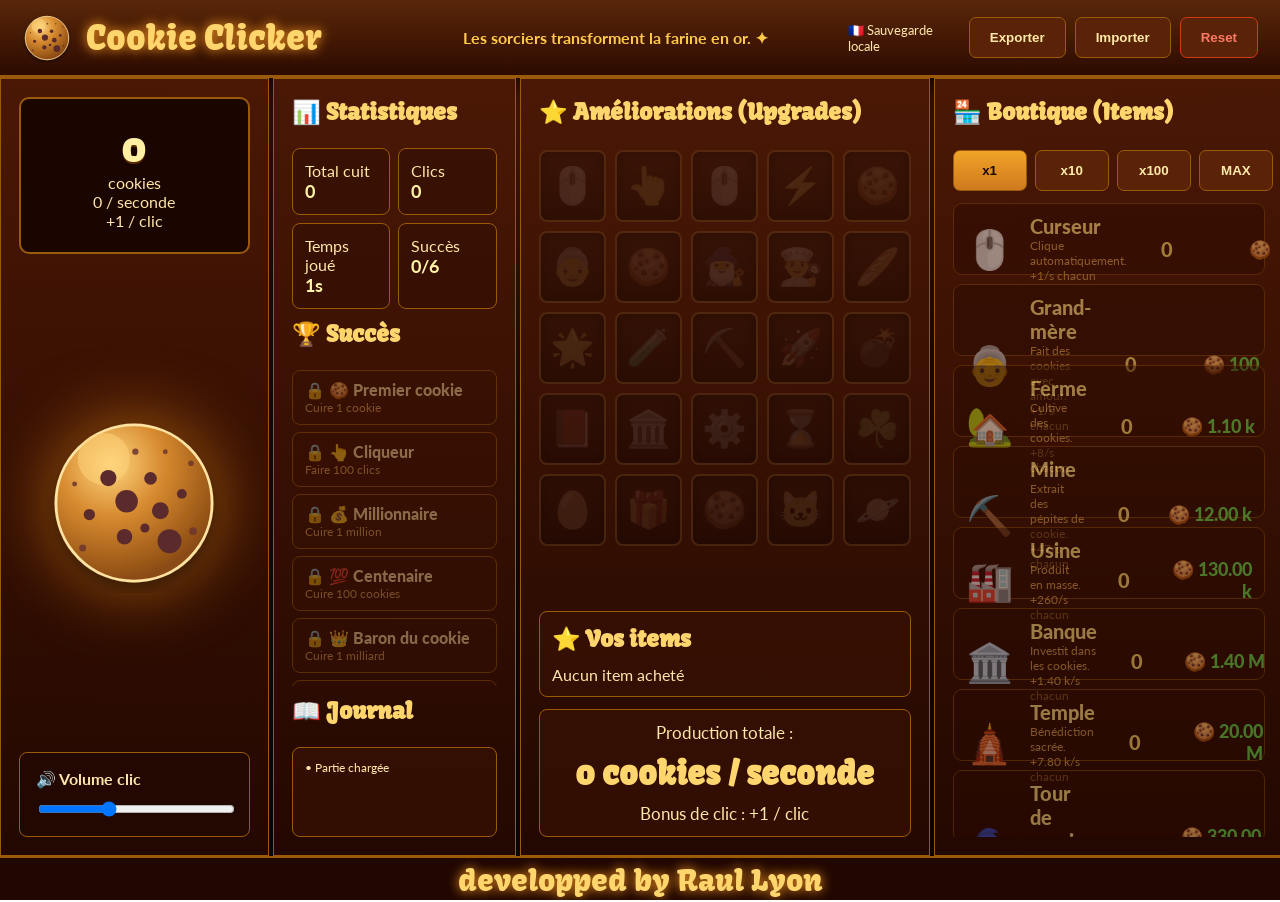
==== commit 071484b5: "Add files via upload" ====
--- a/index.html
+++ b/index.html
@@ -1,104 +1,55 @@
 <!doctype html>
 <html lang="fr">
 <head>
-  <meta charset="utf-8" />
-  <meta name="viewport" content="width=device-width, initial-scale=1" />
+  <meta charset="UTF-8" />
+  <meta name="viewport" content="width=device-width,initial-scale=1.0" />
   <title>Cookie Clicker</title>
+  <link rel="stylesheet" href="style.css" />
   <link rel="preconnect" href="https://fonts.googleapis.com">
   <link rel="preconnect" href="https://fonts.gstatic.com" crossorigin>
   <link href="https://fonts.googleapis.com/css2?family=Kavoon&family=Lato:wght@400;700;900&display=swap" rel="stylesheet">
-  <link rel="stylesheet" href="style.css" />
 </head>
 <body>
   <header class="topbar">
-    <div class="brand"><span>🍪</span>Cookie Clicker</div>
-    <div class="topActions">
-      <span id="saveStatus">💾 Sauvegarde locale</span>
-      <button id="exportBtn">Exporter</button>
-      <button id="importBtn">Importer</button>
-      <button id="resetBtn" class="danger">Reset</button>
-    </div>
+    <div class="brand"><img src="assets/cookie.svg" alt=""> <span>Cookie Clicker</span></div>
+    <div class="ticker" id="newsText">Les sorciers transforment la farine en or. ✦</div>
+    <div class="actions"><span id="saveStatus">🇫🇷 Sauvegarde locale</span><button id="exportBtn">Exporter</button><button id="importBtn">Importer</button><button class="danger" id="resetBtn">Reset</button></div>
   </header>
 
-  <div class="news"><span id="newsText">Bienvenue dans Cookie Clicker •</span></div>
+  <main class="game">
+    <section class="panel leftPanel">
+      <div class="counter"><div id="cookieCount" class="big">0</div><div>cookies</div><div id="cps">0 / seconde</div><div id="cpc">+1 / clic</div></div>
+      <button class="cookieButton" id="cookieBtn" aria-label="Cliquer le cookie"><img src="assets/cookie.svg" alt="Cookie"></button>
+      <div class="volume"><b>🔊 Volume clic</b><input id="volume" type="range" min="0" max="100" value="35"></div>
+    </section>
+
+    <section class="panel statsPanel">
+      <h2>📊 Statistiques</h2>
+      <div class="statsGrid"><div>Total cuit<br><b id="totalBaked">0</b></div><div>Clics<br><b id="totalClicks">0</b></div><div>Temps joué<br><b id="playTime">0s</b></div><div>Succès<br><b id="achCount">0/0</b></div></div>
+      <h2>🏆 Succès</h2>
+      <div id="achievements" class="achievements"></div>
+      <h2>📖 Journal</h2>
+      <div id="log" class="log"></div>
+    </section>
+
+    <section class="panel middlePanel">
+      <h2>⭐ Améliorations (Upgrades)</h2>
+      <div id="upgrades" class="upgradeGrid"></div>
+      <div class="ownedBox"><h2>⭐ Vos items</h2><div id="ownedItems" class="ownedItems">Aucun item acheté</div></div>
+      <div class="productionBox"><span>Production totale :</span><b id="prodBig">0 cookies / seconde</b><span id="bonusClick">Bonus de clic : +1 / clic</span></div>
+    </section>
+
+    <section class="panel shopPanel">
+      <h2>🏪 Boutique (Items)</h2>
+      <div class="modes"><button class="mode active" data-mode="1">x1</button><button class="mode" data-mode="10">x10</button><button class="mode" data-mode="100">x100</button><button class="mode" data-mode="max">MAX</button></div>
+      <div id="shop" class="shop"></div>
+    </section>
+  </main>
+
   <div id="floatLayer"></div>
   <div id="toastLayer"></div>
-  <div id="globalTooltip"></div>
-
-  <main class="layout">
-    <section class="leftCol">
-      <div class="counter panel">
-        <div id="cookieCount">0</div>
-        <div class="cookieLabel">cookies</div>
-        <div id="cps">0 / seconde</div>
-        <div id="cpc">+1 / clic</div>
-      </div>
-
-      <button id="cookieBtn" aria-label="Cookie">
-        <div class="cookieArt" aria-hidden="true"></div>
-      </button>
-
-      <div class="volume panel">
-        <label for="volume">🔊 Volume clic</label>
-        <input id="volume" type="range" min="0" max="100" />
-      </div>
-    </section>
-
-    <section class="middleCol">
-      <div class="stats panel">
-        <h2>📊 Statistiques</h2>
-        <div class="statGrid">
-          <div>Total cuit<br><b id="totalBaked">0</b></div>
-          <div>Clics<br><b id="totalClicks">0</b></div>
-          <div>Temps joué<br><b id="playTime">0s</b></div>
-          <div>Succès<br><b id="achCount">0/0</b></div>
-        </div>
-      </div>
-
-      <div class="upgrades panel">
-        <h2>⭐ Améliorations</h2>
-        <div id="upgradeGrid"></div>
-      </div>
-
-      <div class="middleBottom">
-        <div class="owned panel">
-          <h2>⭐ Vos items</h2>
-          <div id="ownedItems">Aucun item acheté</div>
-        </div>
-        <div class="production panel">
-          <div>Production totale :</div>
-          <strong id="prodTotal">0 cookies / seconde</strong>
-          <div id="clickBonus">Bonus de clic : +1 / clic</div>
-        </div>
-      </div>
-
-      <div class="achievements panel">
-        <h2>🏆 Succès</h2>
-        <div id="achievements"></div>
-      </div>
-
-      <div class="journal panel">
-        <h2>📖 Journal</h2>
-        <div id="log"></div>
-      </div>
-
-      <div class="credits">developped by Raul Lyon</div>
-    </section>
-
-    <aside class="shopCol">
-      <div class="shopHeader panel">
-        <h2>🏪 Boutique</h2>
-        <div class="modes">
-          <button class="mode active" data-mode="1">x1</button>
-          <button class="mode" data-mode="10">x10</button>
-          <button class="mode" data-mode="100">x100</button>
-          <button class="mode" data-mode="max">MAX</button>
-        </div>
-      </div>
-      <div id="shopList"></div>
-    </aside>
-  </main>
-
+  <div id="tooltip" class="tooltip"></div>
+  <footer>developped by Raul Lyon</footer>
   <script src="game.js"></script>
 </body>
 </html>
--- a/style.css
+++ b/style.css
@@ -1,20 +1 @@
-:root{
-  --bg:#210803;--panel:#351205;--panel2:#4b1b08;--border:#96540f;--gold:#ffdb75;--text:#ffe8ab;--muted:#b8864a;--green:#75f060;--red:#ff6748;
-}
-*{box-sizing:border-box}
-html,body{margin:0;height:100%;overflow:hidden;background:radial-gradient(circle at 45% 12%,#5c2409,#2b0a02 55%,#120300);color:var(--text);font-family:Lato,Arial,sans-serif;font-size:13px}
-.topbar{height:66px;display:flex;align-items:center;justify-content:space-between;padding:0 16px;background:linear-gradient(#5b2608,#321103);border-bottom:3px solid var(--border)}
-.brand{font:33px Kavoon,cursive;color:var(--gold);text-shadow:0 0 10px #ff981b}.brand span{margin-right:12px}.topActions{display:flex;align-items:center;gap:10px;font-weight:900}.topActions button,.mode{background:#642a07;border:1px solid #b96e16;color:#ffe193;border-radius:7px;padding:8px 14px;font-weight:900;cursor:pointer}.topActions button:hover,.mode:hover{filter:brightness(1.18)}.topActions .danger{border-color:#e94424;color:#ffc4ac}.news{height:24px;line-height:24px;text-align:center;background:#120300;border-bottom:2px solid #703b09;color:#ffd65e;font-weight:900}.layout{height:calc(100vh - 90px);display:grid;grid-template-columns:290px minmax(580px,1fr) 410px;min-height:0}.panel{background:rgba(52,16,4,.84);border:1px solid var(--border);border-radius:8px;box-shadow:inset 0 0 18px rgba(0,0,0,.35)}h2{font:21px Kavoon,cursive;color:var(--gold);margin:0 0 8px}.leftCol{padding:12px;display:grid;grid-template-rows:148px 1fr 74px;gap:10px;border-right:2px solid var(--border);min-height:0}.counter{display:flex;flex-direction:column;align-items:center;justify-content:center;text-align:center}.counter #cookieCount{font:40px Kavoon,cursive;color:#fff3a4;text-shadow:2px 3px #4b1603;line-height:1}.cookieLabel{font-size:17px}.counter #cps,.counter #cpc{color:#ffd15e;margin-top:3px}#cookieBtn{align-self:center;justify-self:center;border:0;background:transparent;cursor:pointer;padding:0;transition:transform .06s}#cookieBtn:active{transform:scale(.955)}.cookieArt{width:222px;height:222px;border-radius:50%;position:relative;background:
-  radial-gradient(circle at 32% 28%, rgba(255,232,156,.65) 0 18%, transparent 19%),
-  radial-gradient(circle at 38% 33%, #f3bb62 0 33%, #d88931 52%, #a15a1d 76%, #6c310d 100%);
-  border:4px solid #ffdda2;box-shadow:0 0 0 5px #4a2108,0 14px 26px rgba(0,0,0,.45),inset -22px -28px 42px rgba(67,23,4,.45),inset 18px 18px 22px rgba(255,235,166,.18),0 0 28px rgba(255,153,35,.16);overflow:hidden}
-.cookieArt:before{content:"";position:absolute;inset:0;border-radius:50%;background:
-  radial-gradient(circle at 39% 40%, #6a2b22 0 6%, transparent 7%),
-  radial-gradient(circle at 58% 45%, #54221d 0 8%, transparent 9%),
-  radial-gradient(circle at 31% 62%, #673026 0 5%, transparent 6%),
-  radial-gradient(circle at 64% 70%, #5b291f 0 7%, transparent 8%),
-  radial-gradient(circle at 49% 75%, #613025 0 6%, transparent 7%),
-  radial-gradient(circle at 73% 55%, #663026 0 6%, transparent 7%),
-  radial-gradient(circle at 79% 76%, #55231d 0 8%, transparent 9%);
-  filter:drop-shadow(1px 2px 1px rgba(0,0,0,.25))}
-.cookieArt:after{content:"";position:absolute;inset:8px;border-radius:50%;background:radial-gradient(circle at 25% 20%,rgba(255,255,210,.22),transparent 35%),radial-gradient(circle at 70% 72%,rgba(54,16,5,.28),transparent 42%);pointer-events:none}.volume{padding:12px;font-weight:900}.volume input{width:100%;margin-top:9px}.middleCol{position:relative;display:grid;grid-template-columns:.9fr 1.32fr;grid-template-rows:180px 105px 1fr 34px;gap:10px;padding:12px;min-width:0;min-height:0;overflow:hidden}.stats{grid-column:1;grid-row:1;padding:13px}.statGrid{display:grid;grid-template-columns:1fr 1fr;gap:8px}.statGrid div{background:var(--panel2);border:1px solid var(--border);border-radius:7px;padding:8px}.statGrid b{font-size:17px;color:#fff0a3}.upgrades{grid-column:2;grid-row:1;padding:13px;overflow:hidden}.middleBottom{grid-column:1/3;grid-row:2;display:grid;grid-template-columns:1fr 1fr;gap:10px;min-height:0}.owned,.production{padding:10px 13px}.production{text-align:center;display:flex;flex-direction:column;align-items:center;justify-content:center}.production strong{font:25px Kavoon,cursive;color:var(--gold);margin:2px}.achievements{grid-column:1;grid-row:3;padding:11px;overflow:hidden}.journal{grid-column:2;grid-row:3;padding:11px;overflow:hidden}.credits{grid-column:1/3;grid-row:4;text-align:center;font:30px Kavoon,cursive;color:#ffdf82;text-shadow:0 0 10px #000;line-height:34px}#upgradeGrid{display:grid;grid-template-columns:repeat(6,52px);gap:8px}.upgrade{width:52px;height:52px;border:2px solid var(--border);border-radius:7px;background:#3a1607;display:flex;align-items:center;justify-content:center;font-size:27px;cursor:pointer;position:relative;opacity:.46}.upgrade.available{opacity:1;background:#5c2508;box-shadow:0 0 12px rgba(255,190,60,.75);border-color:#ffbd42}.upgrade.bought{opacity:.25;filter:grayscale(.75);cursor:default}.ownedRow{display:inline-flex;align-items:center;gap:6px;border:1px solid var(--border);border-radius:6px;padding:5px 8px;margin:0 4px 5px 0;background:#331104;font-weight:900}.achievement{padding:6px 8px;border:1px solid #70400c;background:#421707;border-radius:6px;margin-bottom:5px}.achievement.locked{opacity:.48}.achievement .name{font-weight:900}.achievement .desc{font-size:11px;color:var(--muted)}#log{font-size:12px}.logLine{border:1px solid #70400c;border-radius:5px;margin-bottom:5px;padding:6px;color:#ffd679}.shopCol{padding:12px;border-left:2px solid var(--border);display:grid;grid-template-rows:92px 1fr;gap:10px;min-height:0;overflow:hidden}.shopHeader{padding:11px}.modes{display:grid;grid-template-columns:repeat(4,1fr);gap:8px}.mode.active{background:#d58827;color:#230800}#shopList{overflow-y:auto;padding-right:5px;min-height:0}.shopItem{min-height:63px;display:grid;grid-template-columns:48px 1fr 40px 68px;gap:7px;align-items:center;border:1px solid #7a420c;border-radius:8px;background:#3b1304;margin-bottom:8px;padding:7px;cursor:pointer}.shopItem.disabled{opacity:.52}.shopItem.affordable{box-shadow:0 0 12px rgba(255,190,60,.33);border-color:#ffbd42}.sicon{font-size:28px}.sname{font-size:16px;font-weight:900;color:#ffd970}.sdesc{font-size:11px;color:#b78343}.sown{text-align:center;font:21px Kavoon,cursive}.scost{text-align:right;color:var(--green);font-weight:900}#globalTooltip{position:fixed;display:none;z-index:999999;background:#170500;border:2px solid #ffb02e;border-radius:7px;padding:7px 10px;max-width:230px;color:#ffeaa8;font-size:12px;font-weight:900;pointer-events:none;box-shadow:0 0 18px #000;line-height:1.35}#floatLayer,#toastLayer{position:fixed;inset:0;pointer-events:none;z-index:50000}.floating{position:fixed;font:26px Kavoon,cursive;color:#fff0a0;text-shadow:2px 2px #4a1000;animation:float .85s forwards}.toast{position:fixed;right:18px;top:88px;background:#220700;border:1px solid #e6a33d;padding:9px 13px;border-radius:7px;color:#ffe8a4;font-weight:900;animation:fade 2.2s forwards}@keyframes float{to{transform:translateY(-70px);opacity:0}}@keyframes fade{0%,70%{opacity:1}to{opacity:0}}@media(max-width:1450px){html,body{font-size:12px}.layout{grid-template-columns:270px minmax(520px,1fr) 385px}.cookieArt{width:200px;height:200px}.brand{font-size:29px}h2{font-size:19px}#upgradeGrid{grid-template-columns:repeat(6,46px);gap:7px}.upgrade{width:46px;height:46px;font-size:24px}.middleCol{grid-template-rows:166px 98px 1fr 30px}.credits{font-size:26px}.shopItem{min-height:58px}}
+:root{--bg:#1a0700;--panel:#320e02;--panel2:#421506;--line:#9a5a09;--gold:#ffd56d;--gold2:#f39a22;--green:#64d64b;--text:#ffe6aa}*{box-sizing:border-box}html,body{margin:0;height:100%;overflow:hidden;background:radial-gradient(circle at 50% -10%,#5a2205,#1a0700 45%,#070100);color:var(--text);font-family:Lato,Arial,sans-serif}.topbar{height:78px;display:grid;grid-template-columns:360px 1fr 410px;align-items:center;gap:10px;padding:10px 22px;border-bottom:3px solid var(--line);background:linear-gradient(180deg,#5a2709,#2d0b01);box-shadow:0 0 30px #000}.brand{display:flex;align-items:center;gap:14px;font-family:Kavoon,cursive;font-size:34px;color:var(--gold);text-shadow:0 0 12px #ff9d22}.brand img{width:50px;height:50px}.ticker{text-align:center;color:#ffca4c;font-weight:700;white-space:nowrap;overflow:hidden}.actions{display:flex;align-items:center;justify-content:flex-end;gap:9px;font-size:13px}.actions button,.mode{background:#5a2307;color:#ffe9a8;border:1px solid var(--line);border-radius:7px;padding:12px 20px;font-weight:900;cursor:pointer}.actions button:hover,.mode:hover{filter:brightness(1.2)}.actions .danger{border-color:#cf3b13;color:#ff7765}.game{height:calc(100vh - 122px);display:grid;grid-template-columns:21% 19% 32% 28%;gap:4px;padding:0 0 0 0}.panel{border:1px solid var(--line);background:linear-gradient(180deg,rgba(75,24,5,.98),rgba(35,8,1,.98));padding:18px;min-width:0;overflow:hidden}.leftPanel{display:flex;flex-direction:column;align-items:center;justify-content:space-between}.counter{width:100%;max-width:330px;text-align:center;border:2px solid var(--line);border-radius:10px;padding:22px 10px;background:#1a0500}.big{font-family:Kavoon,cursive;font-size:42px;color:#fff0a4;text-shadow:0 2px #5c2c02}.cookieButton{border:0;background:transparent;cursor:pointer;padding:0;width:min(78%,330px);aspect-ratio:1;transition:transform .06s;filter:drop-shadow(0 0 35px rgba(255,151,21,.6))}.cookieButton img{width:100%;height:100%;display:block}.cookieButton:active{transform:scale(.94)}.volume{width:100%;border:1px solid var(--line);border-radius:8px;padding:16px;background:#220800}.volume input{width:100%;margin-top:12px}h2{margin:0 0 12px;font-family:Kavoon,cursive;color:var(--gold);font-size:23px}.statsPanel{display:flex;flex-direction:column;gap:10px}.statsGrid{display:grid;grid-template-columns:1fr 1fr;gap:8px}.statsGrid>div,.achievement,.log,.ownedBox,.productionBox{border:1px solid var(--line);border-radius:8px;background:rgba(55,16,3,.78);padding:12px}.statsGrid b{font-size:18px;color:#fff3a7}.achievements{display:grid;grid-template-columns:1fr;gap:7px;overflow:hidden;max-height:330px}.achievement{padding:9px 12px}.achievement.locked{opacity:.42}.achievement .title{font-weight:900;font-size:16px}.achievement .desc{font-size:12px;color:#dca65a}.log{height:100px;overflow:hidden;font-size:12px}.middlePanel{display:grid;grid-template-rows:auto 1fr auto auto;gap:12px}.upgradeGrid{display:grid;grid-template-columns:repeat(5,1fr);gap:9px;align-content:start}.upgrade{height:72px;border:2px solid #874801;border-radius:8px;background:linear-gradient(180deg,#2d0c02,#160300);display:flex;align-items:center;justify-content:center;font-size:36px;cursor:pointer;position:relative;box-shadow:inset 0 0 12px #000}.upgrade.locked{opacity:.35;filter:grayscale(.45);cursor:default}.upgrade.bought{opacity:.55;border-color:#ffe07a;background:#422006}.upgrade.affordable{border-color:#ffd96b;box-shadow:0 0 14px rgba(255,210,91,.5),inset 0 0 14px rgba(255,220,115,.1);animation:glow 1.3s infinite}@keyframes glow{50%{box-shadow:0 0 24px rgba(255,210,91,.9)}}.ownedBox{min-height:82px}.ownedItems{display:flex;gap:8px;flex-wrap:wrap}.ownedItem{width:54px;height:54px;border:1px solid var(--line);border-radius:7px;display:flex;align-items:center;justify-content:center;flex-direction:column;font-size:24px;background:#210701}.ownedItem small{font-size:12px;font-weight:900}.productionBox{text-align:center;font-size:17px}.productionBox b{display:block;font-family:Kavoon,cursive;font-size:32px;color:var(--gold);margin:10px 0}.shopPanel{display:flex;flex-direction:column;gap:12px}.modes{display:grid;grid-template-columns:repeat(4,1fr);gap:8px}.mode.active{background:linear-gradient(180deg,#f0a328,#cf7a1e);color:#1d0800}.shop{overflow-y:auto;padding-right:8px;display:flex;flex-direction:column;gap:9px}.shopItem{display:grid;grid-template-columns:54px 1fr 60px 88px;align-items:center;gap:10px;border:1px solid #744006;border-radius:9px;background:rgba(43,11,1,.9);padding:10px 12px;min-height:72px;cursor:pointer}.shopItem.disabled{opacity:.52;cursor:default}.shopItem.affordable{border-color:#ffc75e;box-shadow:inset 0 0 10px rgba(255,200,50,.12)}.shopIcon{font-size:38px}.shopName{font-size:20px;font-weight:900;color:#ffe082}.shopDesc{font-size:12px;color:#d39b4a}.shopOwned{text-align:center;font-size:20px;font-weight:900;color:#ffdb6a}.shopCost{text-align:right;color:var(--green);font-size:18px;font-weight:900}footer{height:44px;text-align:center;font-family:Kavoon,cursive;font-size:30px;color:var(--gold);line-height:44px;background:#210701;border-top:2px solid var(--line);text-shadow:0 0 12px #ff9d22}.floating{position:fixed;z-index:1000;font-family:Kavoon,cursive;color:#fff1a4;font-size:25px;pointer-events:none;animation:float .85s forwards;text-shadow:0 2px #6b3300}@keyframes float{to{opacity:0;transform:translateY(-80px)}}.toast{position:relative;margin:8px;background:#2b0b02;border:1px solid var(--line);border-radius:8px;padding:10px 14px;color:#ffe69a}.tooltip{position:fixed;display:none;z-index:9999;pointer-events:none;max-width:260px;background:rgba(22,5,0,.98);border:2px solid #d0841b;border-radius:9px;padding:10px 12px;color:#ffe9a8;box-shadow:0 0 25px rgba(0,0,0,.8);font-size:13px}.tooltip b{display:block;color:#ffd56d;font-size:16px;margin-bottom:4px}.tooltip .green{color:var(--green);font-weight:900}#floatLayer,#toastLayer{position:fixed;inset:0;pointer-events:none;z-index:999}#toastLayer{inset:auto 20px 55px auto;width:300px}@media(max-width:1200px){.game{grid-template-columns:24% 22% 30% 24%}.brand{font-size:28px}.shopItem{grid-template-columns:42px 1fr 38px 65px}.upgrade{height:60px;font-size:30px}}
